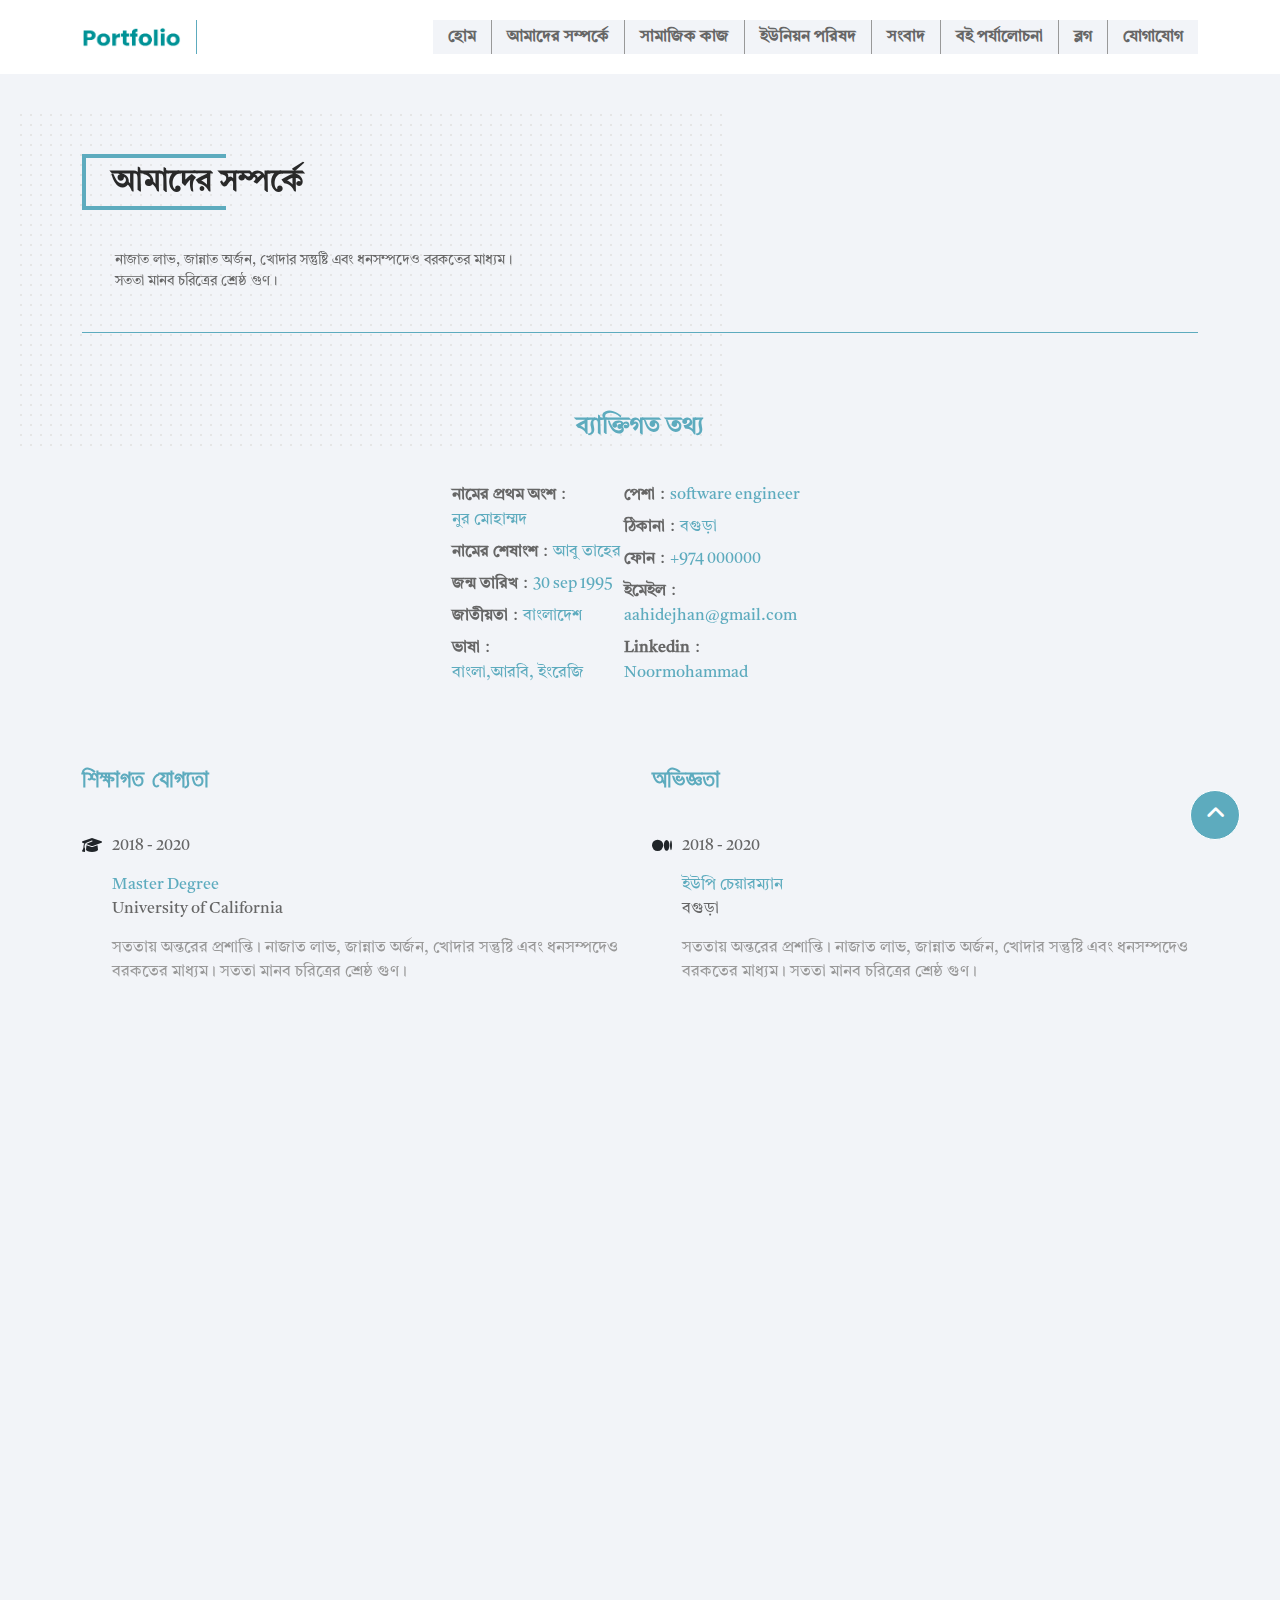
==== about.html @ 1960b794 "first commit" ====
<!DOCTYPE html>
<html lang="en">

<head>
    <meta charset="UTF-8">
    <meta http-equiv="X-UA-Compatible" content="IE=edge">
    <meta name="viewport" content="width=device-width, initial-scale=1.0">
    <meta name="Classification" content="Portfolio">
    <meta name="identifier-URL" content="">
    <meta name="directory" content="submission">
    <meta name="category" content="Internet">
    <meta name="coverage" content="Worldwide">
    <meta name="distribution" content="Global">
    <meta name="rating" content="General">
    <meta name="target" content="all">
    <meta name="HandheldFriendly" content="True">
    <meta name="author" content="nextechcode">
    <meta name="developer" content="Alif Sagir">
    <meta name="developer-email" content="alifsagir99@gmail.com">
    <meta name="developer-company" content="nextechcode">
    <meta name="copyright" content="Amber-Personal-portfolio">
    <meta name="revisit" content="1 days">
    <meta name="keywords"
        content="amber, nextechcode, alif sagir, personal portfolio, professional portfolio, freelancer portfolio, creative portfolio personal, portfolio,  cv, vcard, resume, business card, business, designer, agency, html template,
 bootstrap 5, css3, sass, javaScript, responsive, clean, dark, light, sco, minimal, multiple page, modern, creative, freelancer, programmer,">
    <meta name="description" content="Personal-portfolio">
    <meta property="og:title" content="Amber-Personal-portfolio">
    <meta property="og:site_name" content="Amber-Personal-portfolio">
    <meta property="og:description" content="Amber-Personal-portfolio">
    <meta property="og:type" content="Personal portfolio">
    <meta property="og:url" content="/">
    <meta property="og:image" content="./assets/images/logo/dark_logo.png">
    <meta property="og:image:width" content="600">
    <meta property="og:image:height" content="315">
    <meta name="twitter:title" content="Amber Personal portfolio">
    <meta name="twitter:description" content="Amber Personal portfolio">
    <meta name="twitter:image" content="./assets/images/logo/dark_logo.png">
    <meta name="twitter:card" content="summary_large_image">
    <title>Home</title>
    <link rel="stylesheet" href="./assets/bootstrap/bootstrap.min.css">
    <link rel="stylesheet" href="./assets/icon/fontawesome-free-6.2.0-web/css/all.min.css">
    <link rel="stylesheet" href="./assets/styles/style.css">


    <link href="https://unpkg.com/aos@2.3.1/dist/aos.css" rel="stylesheet">
</head>

<body id="scroll_top">
    <!-- navigation_area start -->
    <nav class="navigation_area">
        <div class="container">
            <div class="navigation_area_content">
                <a href="#" class="logo_area">
                    <img src="./assets/images/logo_image/logo.png" alt="img">
                </a>
                <div class="navigation_menu_area">
                    <ul>
                        <li>
                            <a href="index.html" class="menu_text">হোম</a>
                        </li>
                        <li>
                            <a href="about.html" class="menu_text">আমাদের সম্পর্কে
                            </a>
                        </li>
                        <li>
                            <a href="social_work.html" class="menu_text">সামাজিক কাজ</a>
                        </li>
                        <li>
                            <a href="union_porishad.html" class="menu_text">ইউনিয়ন পরিষদ</a>
                        </li>
                        <li>
                            <a href="news.html" class="menu_text">সংবাদ</a>
                        </li>
                        <li>
                            <a href="book_review.html" class="menu_text">বই পর্যালোচনা</a>
                        </li>
                        <li>
                            <a href="blog.html" class="menu_text">ব্লগ</a>
                        </li>
                        <li>
                            <a href="contact.html" class="menu_text">যোগাযোগ</a>
                        </li>
                    </ul>
                </div>
            </div>
        </div>
    </nav>
    <!-- navigation_area end -->

    <!-- about_area start -->
    <div class="about_area">
        <div class="container">
            <div class="about_area_content">

                <!-- content_title start -->
                <div class="content_title_and_description" data-aos="fade-right" data-aos-duration="1000">
                    <h2 class="title_text">
                        আমাদের সম্পর্কে</h2>
                    <p class="description_text">নাজাত লাভ, জান্নাত অর্জন, খোদার সন্তুষ্টি এবং ধনসম্পদেও
                        বরকতের
                        মাধ্যম।
                        সততা মানব চরিত্রের শ্রেষ্ঠ গুণ। </p>
                </div>
                <!-- content_title end -->

                <!-- personsl_info_area start -->
                <div class="personsl_info_area" data-aos="fade-up" data-aos-duration="1000">
                    <div class="personsl_info_title">
                        <h2 class="title_text">ব্যাক্তিগত তথ্য</h2>
                    </div>
                    <!-- personsl_info_content start -->
                    <div class="personsl_info_content">
                        <div class="all_content">
                            <ul>
                                <li>
                                    <span class="title">নামের প্রথম অংশ</span>
                                    <span class="spagee">:</span>
                                    <span class="details">নুর মোহাম্মদ</span>
                                </li>
                                <li>
                                    <span class="title">নামের শেষাংশ</span>
                                    <span class="spagee">:</span>
                                    <span class="details">আবু তাহের</span>
                                </li>
                                <li>
                                    <span class="title">জন্ম তারিখ</span>
                                    <span class="spagee">:</span>
                                    <span class="details">30 sep 1995</span>
                                </li>
                                <li>
                                    <span class="title">জাতীয়তা</span>
                                    <span class="spagee">:</span>
                                    <span class="details">বাংলাদেশ</span>
                                </li>
                                <li>
                                    <span class="title">ভাষা</span>
                                    <span class="spagee">:</span>
                                    <span class="details">বাংলা,আরবি, ইংরেজি</span>
                                </li>
                            </ul>
                        </div>
                        <!-- </div> -->
                        <!-- <div class=""> -->
                        <div class="all_content">
                            <ul>
                                <li>
                                    <span class="title">পেশা</span>
                                    <span class="spagee">:</span>
                                    <span class="details">software engineer</span>
                                </li>
                                <li>
                                    <span class="title">ঠিকানা</span>
                                    <span class="spagee">:</span>
                                    <span class="details">বগুড়া</span>
                                </li>
                                <li>
                                    <span class="title">ফোন</span>
                                    <span class="spagee">:</span>
                                    <a href="#" class="details">+974 000000</a>
                                </li>
                                <li>
                                    <span class="title">ইমেইল</span>
                                    <span class="spagee">:</span>
                                    <a href="#" class="details email_details">aahidejhan@gmail.com</a>
                                </li>
                                <li>
                                    <span class="title">Linkedin</span>
                                    <span class="spagee">:</span>
                                    <a href="#" class="details">Noormohammad</a>
                                </li>
                            </ul>
                        </div>
                    </div>
                    <!-- personsl_info_content end -->

                </div>
                <!-- personsl_info_area end -->

                <!-- education_area_and_experience_area start -->
                <section class="education_area_and_experience_area">
                    <div class="row">
                        <!--  t -->
                        <div class="col-md-12 col-lg-6">
                            <div class="education_area education_and_experience_area" data-aos="fade-right" data-aos-duration="1000">
                                <!-- item_title start -->
                                <div class="item_title">
                                    <h2 class="item_title_text">শিক্ষাগত যোগ্যতা</h2>
                                </div>
                                <!-- item_title end -->
                                <!-- education_content 1 start -->
                                <div class="item_content">
                                    <div class="item_logo">
                                        <div class="item_logo_icon">
                                            <i class="fa-solid fa-graduation-cap"></i>
                                        </div>
                                    </div>
                                    <div class="item_content_details">
                                        <div class="year">
                                            <p class="year_text">2018 - 2020</p>
                                        </div>
                                        <div class="title">
                                            <p class="itemm_text">Master Degree</p>
                                        </div>
                                        <div class="institution_name">
                                            <p class="institution_name_text">University of California</p>
                                        </div>
                                        <div class="discription">
                                            <p class="discription_text">সততায় অন্তরের প্রশান্তি। নাজাত লাভ, জান্নাত
                                                অর্জন, খোদার সন্তুষ্টি এবং ধনসম্পদেও বরকতের মাধ্যম। সততা মানব চরিত্রের
                                                শ্রেষ্ঠ গুণ।
                                            </p>
                                        </div>
                                    </div>
                                </div>
                                <!-- education_content 1 end -->

                            </div>
                        </div>
                        <!-- education_area end -->
                        <!-- experience_area start -->
                        <div class="col-md-12 col-lg-6">
                            <div class="experience_area education_and_experience_area" data-aos="fade-left" data-aos-duration="1000">
                                <!-- item_title start -->
                                <div class="item_title" >
                                    <h2 class="item_title_text">অভিজ্ঞতা</h2>
                                </div>
                                <!-- item_title end -->
                                <!-- experience_content 1 start -->
                                <div class="item_content">
                                    <div class="item_logo">
                                        <div class="item_logo_icon">
                                            <i class="fa-brands fa-medium"></i>
                                        </div>
                                    </div>
                                    <div class="item_content_details">
                                        <div class="year">
                                            <p class="year_text">2018 - 2020</p>
                                        </div>
                                        <div class="title">
                                            <p class="itemm_text">ইউপি চেয়ারম্যান</p>
                                        </div>
                                        <div class="institution_name">
                                            <p class="institution_name_text">বগুড়া</p>
                                        </div>
                                        <div class="discription">
                                            <p class="discription_text">সততায় অন্তরের প্রশান্তি। নাজাত লাভ, জান্নাত
                                                অর্জন, খোদার সন্তুষ্টি এবং ধনসম্পদেও বরকতের মাধ্যম। সততা মানব চরিত্রের
                                                শ্রেষ্ঠ গুণ।
                                            </p>
                                        </div>
                                    </div>
                                </div>
                                <!-- experience_content 1 end -->

                            </div>
                        </div>
                        <!-- experience_area end-->
                    </div>
                </section>
                <!-- education_area_and_experience_area end -->

            </div>
        </div>
    </div>
    <!-- about_area end -->

       <!-- scroll_button_area start -->
       <a href="#scroll_top" class="scroll-button">
        <span class="icon">
            <i class="fa-solid fa-angle-up"></i>
        </span>
    </a>
    <!-- scroll_button_area end -->

    <!-- footer_area start -->
    <footer class="footer_area" data-aos="fade-up" data-aos-duration="1000">
        <div class="container">
            <div class="footer_area_content">

                <!-- fotter_area_logo_and_menu start -->
                <div class="fotter_area_logo_and_menu">
                    <div class="logo_area">
                        <img src="./assets/images/logo_image/white_logo.png" alt="logo">
                    </div>
                    <div class="menu_area">
                        <ul>
                            <li>
                                <a href="index.html" class="menu_text">হোম</a>
                            </li>
                            <li>
                                <a href="about.html" class="menu_text">আমাদের সম্পর্কে</a>
                            </li>
                            <li>
                                <a href="social_work.html" class="menu_text">সামাজিক কাজ</a>
                            </li>
                            <li>
                                <a href="union_porishad.html" class="menu_text">ইউনিয়ন পরিষদ</a>
                            </li>
                            <li>
                                <a href="news.html" class="menu_text">সংবাদ</a>
                            </li>
                            <li>
                                <a href="book_review.html" class="menu_text">বই পর্যালোচনা</a>
                            </li>
                            <li>
                                <a href="blog.html" class="menu_text">ব্লগ</a>
                            </li>
                            <li>
                                <a href="contact.html" class="menu_text">যোগাযোগ</a>
                            </li>
                        </ul>
                    </div>
                </div>
                <!-- fotter_area_logo_and_menu end -->

                <!-- footer_inner_area start -->
                <div class="footer_inner_area" data-aos="fade-up" data-aos-duration="900">

                    <div class="footer_area_content">
                        <div class="row">

                            <!-- importent_link_area start -->
                            <div class="col-md-4 col-lg-4">
                                <div class="area_title">
                                    <h2 class="area_title_text">গুরুত্বপূর্ণ লিঙ্কসমূহ</h2>
                                </div>
                                <div class="importent_link_area">
                                    <ul>
                                        <li>
                                            <a href="#" target="blank">সামাজিক কাজ</a>
                                        </li>
                                        <li>
                                            <a href="#" target="blank">ইউনিয়ন পরিষদ
                                            </a>
                                        </li>
                                        <li>
                                            <a href="#" target="blank">রাজনীতি</a>
                                        </li>
                                        <li>
                                            <a href="#" target="blank">বই পর্যালোচনা</a>
                                        </li>
                                        <li>
                                            <a href="#" target="blank">ব্লগ</a>
                                        </li>

                                    </ul>
                                </div>
                            </div>
                            <!-- importent_link_area end -->

                            <!-- contact area start -->
                            <div class="col-md-4 col-lg-4">
                                <div class="area_title">
                                    <h2 class="area_title_text">যোগাযোগের ঠিকানা</h2>
                                </div>

                                <div class="contact_area">

                                    <!-- adddress_area start -->
                                    <div class="adddress_area">
                                        <p class="adddress_text">
                                            বাড়ি ৩১, লেন ০১, ব্লক বি, সেকশন ০৬, মিরপুর, ঢাকা-১২০৪, বাংলাদেশ।
                                        </p>
                                    </div>
                                    <!-- adddress_area end -->

                                    <!-- phone_title_and_number area start -->
                                    <div class="phone_title_and_number title_and_content">
                                        <div class="phone_title f_title_area">
                                            <p class="title_text">ফোন :</p>
                                        </div>
                                        <div class="phone_number f_content_area">
                                            <a class="content_text f_c_number"
                                                href="tel:+8801000000000">+8801000000000</a>
                                            <a class="content_text f_c_number"
                                                href="tel:+8801000000000">+8801000000000</a>
                                            <a class="content_text f_c_number"
                                                href="tel:+8801000000000">+8801000000000</a>
                                        </div>
                                    </div>
                                    <!-- phone_title_and_number area end -->

                                    <!-- email_title_and_address start -->
                                    <div class="email_title_and_address title_and_content">
                                        <div class="email_title f_title_area">
                                            <p class="title_text">ই-মেইল :</p>
                                        </div>
                                        <div class="email_address f_content_area">
                                            <a class="content_text email_text"
                                                href="mailto:abc@gmail.com">abc@gmail.com</a>
                                        </div>
                                    </div>
                                    <!-- email_title_and_address end -->
                                </div>
                            </div>
                            <!-- contact area end -->

                            <!-- map area start -->
                            <div class="col-md-4 col-lg-4">
                                <div class="area_title">
                                    <h2 class="area_title_text">ম্যাপ</h2>
                                </div>

                                <div class="contact_area">
                                    <iframe
                                        src="https://www.google.com/maps/embed?pb=!1m18!1m12!1m3!1d3650.246369999089!2d90.3589410747526!3d23.809836686493018!2m3!1f0!2f0!3f0!3m2!1i1024!2i768!4f13.1!3m3!1m2!1s0x3755c1670cdb1779%3A0x645bbf4f0aeb1d56!2sTech%20Park%20IT!5e0!3m2!1sen!2sbd!4v1694496378390!5m2!1sen!2sbd"
                                        width="600" height="450" style="border:0;" allowfullscreen="" loading="lazy"
                                        referrerpolicy="no-referrer-when-downgrade"></iframe>
                                </div>
                            </div>
                            <!-- map area end -->
                        </div>
                    </div>

                </div>
                <!-- footer_inner_area end -->

                <!-- copy-write_and_social-media_area start -->
                <div class="copy-write_and_social-media_area">
                    <!-- copy-write_area start -->
                    <div class="copy-write_area">
                        <span class="copy-write_text">
                            কপিরাইট © 2023 <a href="#" class="text">নুর মোহাম্মদ আবু তাহের</a>
                        </span>
                    </div>
                    <!-- copy-write_area end -->

                    <!-- social-media_area start -->
                    <div class="social-media_area">
                        <ul>
                            <li>
                                <a href="#" class="social-media_icon">
                                    <i class="fa-brands fa-facebook-f"></i>
                                </a>
                            </li>
                            <li>
                                <a href="#" class="social-media_icon">
                                    <i class="fa-brands fa-youtube"></i>
                                </a>
                            </li>
                            <li>
                                <a href="#" class="social-media_icon">
                                    <i class="fa-brands fa-linkedin"></i>
                                </a>
                            </li>
                            <li>
                                <a href="#" class="social-media_icon">
                                    <i class="fa-brands fa-twitter"></i>
                                </a>
                            </li>
                        </ul>
                    </div>
                    <!-- social-media_area end -->

                </div>
                <!-- copy-write_and_social-media_area end -->

            </div>
        </div>
    </footer>
    <!-- footer_area end -->

    <!-- javaScript area start -->
    <script src="https://unpkg.com/aos@2.3.1/dist/aos.js"></script>
    <script>
        AOS.init();
    </script>
    <!-- javaScript area end -->
</body>

</html>
---- assets/styles/style.css ----
/* color veriable */
/* dark_mode_color */
/* font name */
/* 400 */
/* 500 */
/* 600 */
/* 700 */
/* 800 */
/* border */
/* responsive_desine_mixin start*/
/* responsive_desine_mixin end*/
@font-face {
  font-family: "bangla-font";
  src: url("../fonts/bangla_font/TiroBangla-Regular.ttf");
}
@font-face {
  font-family: "Poppins-Thin";
  src: url("../fonts/Poppins-Thin.ttf");
}
@font-face {
  font-family: "Poppins-ExtraLight";
  src: url("../fonts/Poppins-ExtraLight.ttf");
}
@font-face {
  font-family: "Poppins-Light";
  src: url("../fonts/Poppins-Light.ttf");
}
@font-face {
  font-family: "Poppins-Regular";
  src: url("../fonts/Poppins-Regular.ttf");
}
@font-face {
  font-family: "Poppins-Medium";
  src: url("../fonts/Poppins-Medium.ttf");
}
@font-face {
  font-family: "Poppins-SemiBold";
  src: url("../fonts/Poppins-SemiBold.ttf");
}
@font-face {
  font-family: "Poppins-Bold";
  src: url("../fonts/Poppins-Bold.ttf");
}
@font-face {
  font-family: "Poppins-ExtraBold";
  src: url("../fonts/Poppins-ExtraBold.ttf");
}
@font-face {
  font-family: "Poppins-Black";
  src: url("../fonts/Poppins-Black.ttf");
}
body {
  margin: 0;
  padding: 0;
  outline: 0;
  box-sizing: border-box;
  background-color: #f2f4f8;
}

h1,
h2,
h3,
h4,
h5,
h6 {
  margin: 0;
}

p,
ol,
ul {
  margin: 0;
  padding: 0;
}

ul li {
  list-style-type: none;
}

img,
iframe,
a,
span,
i {
  text-decoration: none;
  display: inline-block;
}

html {
  /* width */
  /* Track */
  /* Handle */
  /* Handle on hover */
  overflow-x: hidden;
}
html ::-webkit-scrollbar {
  width: 10px;
}
@media screen and (max-width: 575.9px) {
  html ::-webkit-scrollbar {
    width: 0px;
  }
}
html ::-webkit-scrollbar-track {
  box-shadow: inset 0 0 5px rgb(185, 185, 185);
  border-radius: 0px;
}
html ::-webkit-scrollbar-thumb {
  background: #5dabbe;
  border-radius: 0px;
}
html ::-webkit-scrollbar-thumb:hover {
  background: black;
}

.navigation_area {
  border: 0px solid red;
  background-color: #ffffff;
  padding: 20px 0px;
  position: sticky;
  top: 0px;
  z-index: 999;
}
@media screen and (max-width: 575.9px) {
  .navigation_area {
    padding: 12px 0px;
  }
}
.navigation_area .navigation_area_content {
  border: 0px solid red;
  display: flex;
  justify-content: space-between;
}
.navigation_area .navigation_area_content .logo_area {
  border: 0px solid red;
  width: 115px;
  align-items: center;
  display: flex;
  border-right: 1px solid #5dabbe;
  padding-right: 15px;
}
@media screen and (max-width: 575.9px) {
  .navigation_area .navigation_area_content .logo_area {
    width: 100px;
  }
}
.navigation_area .navigation_area_content .logo_area img {
  border: 0px solid red;
  width: 100%;
}
.navigation_area .navigation_area_content .navigation_menu_area {
  border: 0px solid red;
}
@media screen and (max-width: 575.9px) {
  .navigation_area .navigation_area_content .navigation_menu_area {
    display: none;
  }
}
@media (min-width: 576px) and (max-width: 767.9px) {
  .navigation_area .navigation_area_content .navigation_menu_area {
    display: none;
  }
}
@media (min-width: 768px) and (max-width: 991.9px) {
  .navigation_area .navigation_area_content .navigation_menu_area {
    display: none;
  }
}
.navigation_area .navigation_area_content .navigation_menu_area ul {
  border: 0px solid red;
  display: flex;
  background-color: #f2f4f8;
}
.navigation_area .navigation_area_content .navigation_menu_area ul li {
  border: 0px solid red;
  border-right: 1px solid #999;
  align-items: center;
  display: flex;
}
.navigation_area .navigation_area_content .navigation_menu_area ul li:last-child {
  border-right: unset;
}
.navigation_area .navigation_area_content .navigation_menu_area ul li .menu_text {
  border: 0px solid red;
  color: #666;
  font-family: "bangla-font";
  font-size: 16px;
  font-weight: bold;
  transition-duration: 0.4s;
  padding: 5px 15px;
}
.navigation_area .navigation_area_content .navigation_menu_area ul li .menu_text:hover {
  color: #ffffff;
  color: #5dabbe;
}
.navigation_area .navigation_area_content .responsive_menu_area {
  border: 0px solid red;
  display: none;
}
@media screen and (max-width: 575.9px) {
  .navigation_area .navigation_area_content .responsive_menu_area {
    display: block;
  }
}
@media (min-width: 576px) and (max-width: 767.9px) {
  .navigation_area .navigation_area_content .responsive_menu_area {
    display: block;
  }
}
@media (min-width: 768px) and (max-width: 991.9px) {
  .navigation_area .navigation_area_content .responsive_menu_area {
    display: block;
  }
}
.navigation_area .navigation_area_content .responsive_menu_area .responsive_menu_icon {
  border: 0px solid red;
  align-items: center;
  display: flex;
}
.navigation_area .navigation_area_content .responsive_menu_area .responsive_menu_icon i {
  border: 0px solid red;
  color: #5dabbe;
  font-size: 24px;
}

.footer_area {
  border: 0px solid red;
  background-color: #ffffff;
  background-color: #5dabbe;
  margin-top: 80px;
  position: relative;
}
.footer_area::after {
  content: "";
  width: 40%;
  height: 30%;
  background-image: url(../images/bg_dote_image/bg_dote.png);
  position: absolute;
  bottom: 20px;
  right: 20px;
  display: none;
}
.footer_area::before {
  content: "";
  width: 40%;
  height: 55%;
  background-image: url(../images/bg_dote_image/bg_dote.png);
  position: absolute;
  top: 20px;
  left: 20px;
}
.footer_area .footer_area_content {
  border: 0px solid red;
  z-index: 1;
  position: relative;
}
.footer_area .footer_area_content .fotter_area_logo_and_menu {
  border: 0px solid red;
  display: flex;
  justify-content: space-between;
  height: 100px;
  align-items: center;
}
.footer_area .footer_area_content .fotter_area_logo_and_menu .logo_area {
  border: 0px solid red;
  width: 120px;
  align-items: center;
  display: flex;
}
.footer_area .footer_area_content .fotter_area_logo_and_menu .logo_area img {
  border: 0px solid red;
  width: 100%;
  object-fit: contain;
}
.footer_area .footer_area_content .fotter_area_logo_and_menu .menu_area {
  border: 0px solid red;
  align-items: center;
  display: flex;
}
.footer_area .footer_area_content .fotter_area_logo_and_menu .menu_area ul {
  border: 0px solid red;
  display: flex;
  gap: 20px;
}
.footer_area .footer_area_content .fotter_area_logo_and_menu .menu_area ul li {
  border: 0px solid red;
  align-items: center;
  display: flex;
}
.footer_area .footer_area_content .fotter_area_logo_and_menu .menu_area ul li .menu_text {
  border: 0px solid red;
  font-family: "bangla-font";
  font-size: 14px;
  font-weight: bold;
  color: #ffffff;
  transition-duration: 0.4s;
}
.footer_area .footer_area_content .fotter_area_logo_and_menu .menu_area ul li .menu_text:hover {
  color: black;
}
.footer_area .footer_area_content .footer_inner_area {
  border: 0px solid red;
  background-color: #f2f4f8;
  background-color: #ffffff;
  padding: 50px;
}
.footer_area .footer_area_content .footer_inner_area .footer_area_content {
  border: 0px solid red;
}
.footer_area .footer_area_content .footer_inner_area .footer_area_content .area_title {
  border: 0px solid red;
  margin-bottom: 35px;
}
@media screen and (max-width: 575.9px) {
  .footer_area .footer_area_content .footer_inner_area .footer_area_content .area_title {
    margin-top: 40px;
  }
}
@media (min-width: 576px) and (max-width: 767.9px) {
  .footer_area .footer_area_content .footer_inner_area .footer_area_content .area_title {
    margin-top: 40px;
  }
}
@media (min-width: 768px) and (max-width: 991.9px) {
  .footer_area .footer_area_content .footer_inner_area .footer_area_content .area_title {
    margin-top: 40px;
  }
}
.footer_area .footer_area_content .footer_inner_area .footer_area_content .area_title .area_title_text {
  border: 0px solid red;
  color: black;
  color: #5dabbe;
  font-family: "bangla-font";
  font-size: 20px;
  font-weight: bold;
}
.footer_area .footer_area_content .footer_inner_area .footer_area_content .importent_link_area {
  border: 0px solid red;
}
.footer_area .footer_area_content .footer_inner_area .footer_area_content .importent_link_area ul {
  border: 0px solid red;
  gap: 20px;
  display: grid;
}
.footer_area .footer_area_content .footer_inner_area .footer_area_content .importent_link_area ul li {
  border: 0px solid red;
}
.footer_area .footer_area_content .footer_inner_area .footer_area_content .importent_link_area ul li a {
  border: 0px solid red;
  font-size: 16px;
  font-family: "bangla-font";
  color: #999;
  transition-duration: 0.4s;
}
.footer_area .footer_area_content .footer_inner_area .footer_area_content .importent_link_area ul li a:hover {
  color: #5dabbe;
}
.footer_area .footer_area_content .footer_inner_area .footer_area_content .contact_area {
  border: 0px solid red;
}
.footer_area .footer_area_content .footer_inner_area .footer_area_content .contact_area .adddress_area {
  border: 0px solid red;
}
.footer_area .footer_area_content .footer_inner_area .footer_area_content .contact_area .adddress_area .adddress_text {
  border: 0px solid red;
  font-size: 16px;
  font-family: "bangla-font";
  color: #999;
}
.footer_area .footer_area_content .footer_inner_area .footer_area_content .contact_area .title_and_content {
  border: 0px solid red;
  display: flex;
}
.footer_area .footer_area_content .footer_inner_area .footer_area_content .contact_area .title_and_content .f_title_area {
  border: 0px solid red;
}
.footer_area .footer_area_content .footer_inner_area .footer_area_content .contact_area .title_and_content .f_title_area .title_text {
  border: 0px solid red;
  font-size: 18px;
  font-family: "bangla-font";
  color: #999;
}
.footer_area .footer_area_content .footer_inner_area .footer_area_content .contact_area .title_and_content .f_content_area {
  border: 0px solid red;
}
.footer_area .footer_area_content .footer_inner_area .footer_area_content .contact_area .title_and_content .f_content_area .content_text {
  border: 0px solid red;
  font-size: 18px;
  font-family: "bangla-font";
  color: #999;
  margin-left: 12px;
  transition-duration: 0.4s;
}
.footer_area .footer_area_content .footer_inner_area .footer_area_content .contact_area .title_and_content .f_content_area .content_text:hover {
  color: #5dabbe;
}
.footer_area .footer_area_content .footer_inner_area .footer_area_content .contact_area .title_and_content .f_content_area .f_c_number {
  display: block;
}
.footer_area .footer_area_content .footer_inner_area .footer_area_content .contact_area .title_and_content .phone_number {
  gap: 10px;
  display: grid;
}
.footer_area .footer_area_content .footer_inner_area .footer_area_content .contact_area .phone_title_and_number {
  margin: 20px 0px;
}
.footer_area .footer_area_content .footer_inner_area .footer_area_content iframe {
  width: 100%;
  height: 200px;
}
.footer_area .footer_area_content .copy-write_and_social-media_area {
  border: 0px solid red;
  display: flex;
  justify-content: space-between;
  height: 100px;
  align-items: center;
}
.footer_area .footer_area_content .copy-write_and_social-media_area .copy-write_area {
  border: 0px solid red;
  align-items: center;
  display: flex;
}
.footer_area .footer_area_content .copy-write_and_social-media_area .copy-write_area .copy-write_text {
  border: 0px solid red;
  font-family: "bangla-font";
  font-size: 14px;
  color: black;
  color: #ffffff;
}
.footer_area .footer_area_content .copy-write_and_social-media_area .copy-write_area .copy-write_text .text {
  border: 0px solid red;
  color: black;
  transition-duration: 0.4s;
}
.footer_area .footer_area_content .copy-write_and_social-media_area .copy-write_area .copy-write_text .text:hover {
  color: #ffffff;
}
.footer_area .footer_area_content .copy-write_and_social-media_area .social-media_area {
  border: 0px solid red;
}
.footer_area .footer_area_content .copy-write_and_social-media_area .social-media_area ul {
  border: 0px solid red;
  display: flex;
  gap: 25px;
}
.footer_area .footer_area_content .copy-write_and_social-media_area .social-media_area ul li {
  border: 0px solid red;
}
.footer_area .footer_area_content .copy-write_and_social-media_area .social-media_area ul li .social-media_icon {
  border: 0px solid red;
}
.footer_area .footer_area_content .copy-write_and_social-media_area .social-media_area ul li .social-media_icon:hover i {
  color: black;
}
.footer_area .footer_area_content .copy-write_and_social-media_area .social-media_area ul li .social-media_icon i {
  border: 0px solid red;
  font-size: 18px;
  color: #ffffff;
  transition-duration: 0.4s;
}

.button_area {
  border: 0px solid red;
}
.button_area .button_text_area {
  border: 0px solid red;
  background-color: #5dabbe;
  padding: 0px;
}
.button_area .button_text_area:hover .button_text .dash_icon::after {
  width: 60px;
}
@media screen and (max-width: 575.9px) {
  .button_area .button_text_area:hover .button_text .dash_icon::after {
    width: 30px;
  }
}
.button_area .button_text_area .button_text {
  border: 0px solid red;
  color: #ffffff;
  font-size: 14px;
  font-family: "bangla-font";
  padding: 13px 80px 13px 20px;
}
@media screen and (max-width: 575.9px) {
  .button_area .button_text_area .button_text {
    padding: 8px 40px 8px 10px;
  }
}
.button_area .button_text_area .button_text .dash_icon {
  border: 0px solid red;
  position: relative;
  margin-left: 7px;
}
.button_area .button_text_area .button_text .dash_icon::after {
  content: "";
  width: 30px;
  height: 2px;
  background-color: white;
  position: absolute;
  top: -4px;
  left: 0px;
  transition-duration: 0.4s;
}
@media screen and (max-width: 575.9px) {
  .button_area .button_text_area .button_text .dash_icon::after {
    width: 20px;
  }
}

.black_button_area {
  border: 0px solid red;
}
.black_button_area .button_text_area {
  border: 0px solid red;
  background-color: #5dabbe;
  padding: 0px;
  transition-duration: 0.4s;
}
.black_button_area .button_text_area:hover {
  background-color: #292929;
}
.black_button_area .button_text_area:hover .button_text .dash_icon::after {
  width: 60px;
}
@media screen and (max-width: 575.9px) {
  .black_button_area .button_text_area:hover .button_text .dash_icon::after {
    width: 30px;
  }
}
.black_button_area .button_text_area .button_text {
  border: 0px solid red;
  color: #ffffff;
  font-size: 14px;
  font-family: "bangla-font";
  padding: 13px 80px 13px 20px;
}
@media screen and (max-width: 575.9px) {
  .black_button_area .button_text_area .button_text {
    padding: 8px 40px 8px 10px;
  }
}
.black_button_area .button_text_area .button_text .dash_icon {
  border: 0px solid red;
  position: relative;
  margin-left: 7px;
}
.black_button_area .button_text_area .button_text .dash_icon::after {
  content: "";
  width: 30px;
  height: 2px;
  background-color: white;
  position: absolute;
  top: -4px;
  left: 0px;
  transition-duration: 0.4s;
}
@media screen and (max-width: 575.9px) {
  .black_button_area .button_text_area .button_text .dash_icon::after {
    width: 20px;
  }
}

.content_title_and_description {
  border: 0px solid red;
  border-bottom: 1px solid #5dabbe;
}
.content_title_and_description .title_text {
  border: 0px solid red;
  font-family: "bangla-font";
  font-size: 30px;
  color: #292929;
  font-weight: bold;
  position: relative;
  padding: 10px 0px 10px 30px;
  display: inline-block;
}
.content_title_and_description .title_text::before {
  content: "";
  width: 65%;
  height: 100%;
  background-color: transparent;
  border: 4px solid #5dabbe;
  border-right: none;
  position: absolute;
  top: 0px;
  left: 0px;
}
.content_title_and_description .description_text {
  border: 0px solid red;
  width: 40%;
  font-family: "bangla-font";
  font-size: 14px;
  color: #666;
  padding: 40px 0px 40px 33px;
}

.box_content_area {
  border: 0px solid red;
  position: relative;
  overflow: hidden;
  background-color: #f2f4f8;
  padding-top: 40px;
  padding-bottom: 0px;
}
.box_content_area::after {
  content: "";
  background-image: url(../images/bg_dote_image/bg_dote.png);
  width: 40%;
  height: 50%;
  position: absolute;
  top: 20px;
  left: 42px;
}
.box_content_area::before {
  content: "";
  background-image: url(../images/bg_dote_image/bg_dote.png);
  width: 40%;
  height: 50%;
  position: absolute;
  bottom: 20px;
  right: 40px;
}
.box_content_area .box_content {
  border: 0px solid red;
  position: relative;
  z-index: 1;
}
.box_content_area .box_content ul {
  border: 0px solid red;
  display: flex;
  flex-wrap: wrap;
  justify-content: space-between;
}
.box_content_area .box_content ul li {
  border: 0px solid red;
}
.box_content_area .box_content ul li .box {
  border: 0px solid red;
  display: flex;
  width: 300px;
  min-height: 114px;
  background-color: #ffffff;
  align-items: center;
  padding: 15px;
  overflow: hidden;
  position: relative;
}
.box_content_area .box_content ul li .box:hover .box_text_area .number_text {
  color: #5dabbe;
}
.box_content_area .box_content ul li .box:hover .bg_circle {
  background-color: #5dabbe;
}
.box_content_area .box_content ul li .box .box_image_area {
  border: 0px solid red;
  width: 60px;
  height: 60px;
  padding: 8px;
  background-color: rgba(227, 227, 227, 0.8784313725);
  background-color: #f2f4f8;
  margin-right: 20px;
}
.box_content_area .box_content ul li .box .box_image_area img {
  border: 0px solid red;
  width: 100%;
  height: 100%;
  object-fit: cover;
}
.box_content_area .box_content ul li .box .box_text_area {
  border: 0px solid red;
  flex: 1;
  z-index: 1;
}
.box_content_area .box_content ul li .box .box_text_area .number_text {
  border: 0px solid red;
  font-size: 35px;
  font-weight: bold;
  font-family: "bangla-font";
  color: black;
  transition-duration: 0.4s;
}
.box_content_area .box_content ul li .box .box_text_area .title_text {
  border: 0px solid red;
  font-size: 14px;
  font-family: "bangla-font";
  color: #666;
}
.box_content_area .box_content ul li .box .bg_number {
  font-size: 55px;
  font-weight: bold;
  font-family: "bangla-font";
  color: #f2f4f8;
  position: absolute;
  top: 20%;
  right: 10%;
}
.box_content_area .box_content ul li .box .bg_circle {
  width: 100px;
  height: 100px;
  background-color: #f9f9f9;
  border: 1px solid #e2e2e2;
  border-radius: 50%;
  position: absolute;
  top: -50px;
  right: -50px;
  transition-duration: 0.4s;
}

.social_work_image_card {
  border: 0px solid red;
  width: 312px;
  height: 392px;
  position: relative;
  overflow: hidden;
}
.social_work_image_card:hover img {
  scale: 1.1;
}
.social_work_image_card:hover .overlay-area {
  opacity: 0;
  visibility: hidden;
}
.social_work_image_card img {
  width: 100%;
  height: 100%;
  object-fit: cover;
  transition-duration: 0.4s;
}
.social_work_image_card .overlay-area {
  border: 0px solid red;
  position: absolute;
  top: 0px;
  left: 0px;
  height: 100%;
  padding: 40px;
  transition-duration: 0.4s;
}
.social_work_image_card .overlay-area .overlay-area_content {
  background-color: rgba(41, 41, 41, 0.5);
  background-color: rgba(0, 0, 0, 0.6901960784);
  height: 100%;
  padding: 20px;
  border: 1px solid #5dabbe;
  align-items: end;
  display: grid;
  position: relative;
}
.social_work_image_card .overlay-area .overlay-area_content .video_icon_area {
  border: 0px solid red;
  position: absolute;
  top: 20px;
  left: 20px;
}
.social_work_image_card .overlay-area .overlay-area_content .video_icon_area .video_icon {
  border: 0px solid red;
  width: 35px;
  height: 35px;
  border: 1px solid #5dabbe;
  align-items: center;
  display: flex;
  justify-content: center;
  border-radius: 50%;
}
.social_work_image_card .overlay-area .overlay-area_content .video_icon_area .video_icon i {
  border: 0px solid red;
  color: #5dabbe;
}
.social_work_image_card .overlay-area .overlay-area_content .image_title {
  border: 0px solid red;
}
.social_work_image_card .overlay-area .overlay-area_content .image_title .title_text {
  border: 0px solid red;
  font-family: "bangla-font";
  font-size: 16px;
  color: #5dabbe;
}

.book_card {
  border: 0px solid red;
}
.book_card .book_card_item {
  border: 0px solid red;
  background-color: #ffffff;
  width: 300px;
  border: 1px solid #e2e2e2;
}
.book_card .book_card_item:hover .image_area img {
  scale: 1.1;
}
.book_card .book_card_item:hover .image_title_and_description_area {
  background-color: #f9f9f9;
}
.book_card .book_card_item .image_area {
  border: 0px solid red;
  width: 100%;
  height: 230px;
  padding: 30px;
  overflow: hidden;
  border-bottom: 1px solid #e2e2e2;
  position: relative;
}
.book_card .book_card_item .image_area::after {
  content: "";
  background-image: url("../images/bg_dote_image/bg_dote.png");
  width: 50%;
  height: 60%;
  position: absolute;
  top: 10px;
  left: 10px;
}
.book_card .book_card_item .image_area img {
  border: 0px solid red;
  width: 100%;
  height: 100%;
  object-fit: contain;
  transition-duration: 0.4s;
  z-index: 1;
  position: relative;
}
.book_card .book_card_item .image_title_and_description_area {
  border: 0px solid red;
  padding: 30px 25px;
  min-height: 160px;
  transition-duration: 0.4s;
}
.book_card .book_card_item .image_title_and_description_area .title_text {
  border: 0px solid red;
  font-family: "bangla-font";
  font-size: 18px;
  color: #5dabbe;
  font-weight: bold;
  margin-bottom: 10px;
}
.book_card .book_card_item .image_title_and_description_area .description_text {
  border: 0px solid red;
  font-family: "bangla-font";
  font-size: 14px;
  color: #666;
  color: #999;
  text-align: justify;
}

.text_slider_area {
  border: 0px solid red;
  background-color: #ffffff;
  background-color: #292929;
  background-color: #5dabbe;
  margin: 80px 40px 80px 40px;
  padding: 120px 0px;
  overflow: hidden;
  position: relative;
}
.text_slider_area::after {
  content: "";
  width: 800px;
  height: 300px;
  border: 30px solid #f2f4f8;
  top: 90px;
  right: -82px;
  position: absolute;
  border-radius: 50%;
  rotate: -45deg;
}
.text_slider_area::before {
  content: "";
  background-image: url("../images/bg_dote_image/bg_dote.png");
  width: 400px;
  height: 300px;
  position: absolute;
  bottom: 20px;
  left: 20px;
}
.text_slider_area .text_slider_area_content {
  border: 0px solid red;
  background-color: #f2f4f8;
  justify-content: center;
  display: flex;
  z-index: 1;
  position: relative;
}
.text_slider_area .text_slider_area_content .slider_text_area {
  border: 0px solid red;
  width: 850px;
  text-align: center;
  padding: 40px 0px;
  z-index: 1;
  min-height: 230px;
  align-items: center;
  justify-content: center;
  display: flex;
  position: relative;
}
.text_slider_area .text_slider_area_content .slider_text_area .slider_text {
  border: 0px solid red;
}
.text_slider_area .text_slider_area_content .slider_text_area .left_quotetion_area {
  position: absolute;
  top: -22px;
  left: -123px;
}
.text_slider_area .text_slider_area_content .slider_text_area .left_quotetion_area i {
  font-size: 140px;
  color: rgba(92, 204, 207, 0.5);
}
.text_slider_area .text_slider_area_content .slider_text_area .right_quotetion_area {
  position: absolute;
  bottom: -22px;
  right: -123px;
}
.text_slider_area .text_slider_area_content .slider_text_area .right_quotetion_area i {
  font-size: 140px;
  color: rgba(92, 204, 207, 0.5);
}

.blog_card {
  border: 0px solid red;
  width: 320px;
  height: 360px;
  position: relative;
  overflow: hidden;
}
.blog_card:hover .blog_image img {
  scale: 1.1;
}
.blog_card .blog_image {
  border: 0px solid red;
  width: 100%;
  height: 100%;
}
.blog_card .blog_image img {
  border: 0px solid red;
  width: 100%;
  height: 100%;
  object-fit: cover;
  transition-duration: 0.4s;
}
.blog_card .overlay_area {
  border: 0px solid red;
  background-color: rgba(0, 0, 0, 0.6901960784);
  position: absolute;
  bottom: 0px;
  padding: 10px 15px;
  width: 100%;
}
.blog_card .overlay_area .blog_title {
  border: 0px solid red;
}
.blog_card .overlay_area .blog_title .title_area {
  border: 0px solid red;
  border-left: 1px solid #ffffff;
  padding-left: 15px;
}
.blog_card .overlay_area .blog_title .title_area .title_text {
  border: 0px solid red;
  font-family: "bangla-font";
  font-size: 14px;
  color: #ffffff;
  padding: 10px 0px;
}

.edit_social_work_image_card {
  width: 221px;
  height: 301px;
}

.book_card .edit_inner_book_card_item {
  width: 302px;
}

.edit_inner_blog_card {
  width: 302px;
}

.item {
  border: 0px solid red;
  width: 463px;
  height: 263px;
  position: relative;
  overflow: hidden;
}
.item:hover img {
  scale: 1.1;
}
.item img {
  width: 100%;
  height: 100%;
  object-fit: cover;
  transition-duration: 0.4s;
}
.item .layout_area {
  border: 0px solid red;
  position: absolute;
  bottom: 0px;
  left: 0px;
  background-color: rgba(0, 0, 0, 0.6901960784);
  width: 100%;
  padding: 0px 20px;
}
.item .layout_area .item_date_and_title_area {
  border: 0px solid red;
  border-left: 1px solid #5dabbe;
  padding: 10px 10px;
}
.item .layout_area .item_date_and_title_area .date_area {
  border: 0px solid red;
  margin-bottom: 5px;
}
.item .layout_area .item_date_and_title_area .date_area .date_text {
  border: 0px solid red;
  color: #5dabbe;
  font-family: "bangla-font";
  font-size: 10px;
}
.item .layout_area .item_date_and_title_area .title_area {
  border: 0px solid red;
}
.item .layout_area .item_date_and_title_area .title_area .title_text {
  border: 0px solid red;
  color: #5dabbe;
  font-family: "bangla-font";
  font-size: 14px;
}

.edit_union_porishad_card_area {
  border: 0px solid red;
}
.edit_union_porishad_card_area .image {
  border: 0px solid red;
  width: 221px;
  height: 151px;
  overflow: hidden;
  position: relative;
}
.edit_union_porishad_card_area .image .overlay_video_area {
  position: absolute;
  top: 0px;
  left: 0px;
  width: 35px;
  height: 35px;
  background-color: rgba(92, 204, 207, 0.5);
  background-color: #5dabbe;
  border: 1px solid #ffffff;
  border-radius: 50%;
  align-items: center;
  display: flex;
  justify-content: center;
  left: 50%;
  top: 50%;
  transform: translateX(-50%) translateY(-50%);
}
.edit_union_porishad_card_area .image .overlay_video_area i {
  font-size: 16px;
  color: white;
}
.edit_union_porishad_card_area .image:hover img {
  scale: 1.1;
}
.edit_union_porishad_card_area .image img {
  border: 0px solid red;
  width: 100%;
  height: 100%;
  object-fit: cover;
  transition-duration: 0.4s;
}

.inner-page_and_side-ber-area {
  border: 0px solid red;
  margin: 80px 40px;
  position: relative;
}
.inner-page_and_side-ber-area::before {
  content: "";
  width: 55%;
  height: 40%;
  background-image: url(../images/bg_dote_image/bg_dote.png);
  position: absolute;
  top: -40px;
  left: 20px;
}
.inner-page_and_side-ber-area .inner-page_and_side-ber-area_content {
  border: 0px solid red;
  display: flex;
  z-index: 1;
  position: relative;
}
.inner-page_and_side-ber-area .inner-page_and_side-ber-area_content .inner_page_area {
  border: 0px solid red;
  flex: 1;
  margin-right: 20px;
}
.inner-page_and_side-ber-area .inner-page_and_side-ber-area_content .inner_page_area .inner_page_area_content {
  border: 0px solid red;
}
.inner-page_and_side-ber-area .inner-page_and_side-ber-area_content .inner_page_area .inner_page_area_content .inner_page_all_content {
  border: 0px solid red;
  display: flex;
  flex-wrap: wrap;
  gap: 20px;
  margin: 40px 0px;
}

.side_ber_area_title {
  border: 0px solid red;
  border-bottom: 1px solid #e2e2e2;
}
.side_ber_area_title .title_text {
  border: 0px solid red;
  font-family: "bangla-font";
  font-size: 18px;
  font-weight: bold;
  color: #5dabbe;
  margin-bottom: 15px;
}

.side_ber_area {
  border: 0px solid red;
  width: 330px;
  background-color: #ffffff;
  padding: 40px 20px;
  border: 1px solid #5dabbe;
  border: 1px solid rgba(92, 204, 207, 0.5);
  position: relative;
}
.side_ber_area::before {
  content: "";
  width: 40%;
  height: 50%;
  background-image: url(../images/bg_dote_image/bg_dote.png);
  position: absolute;
  top: 20px;
  right: 20px;
}
.side_ber_area .side_ber_area_content {
  border: 0px solid red;
  z-index: 1;
  position: relative;
}
.side_ber_area .side_ber_area_content .search_area {
  border: 0px solid red;
}
.side_ber_area .side_ber_area_content .search_area form {
  border: 0px solid red;
  position: relative;
}
.side_ber_area .side_ber_area_content .search_area form input {
  border: 0px solid red;
  font-family: "bangla-font";
  font-size: 14px;
  color: black;
  color: #5dabbe;
  outline: 0;
  background-color: #f9f9f9;
  width: 100%;
  padding: 10px 65px 10px 10px;
  border: 1px solid rgba(92, 204, 207, 0.5);
}
.side_ber_area .side_ber_area_content .search_area form .button_area {
  border: 0px solid red;
  position: absolute;
  right: 0px;
  top: 0px;
  height: 100%;
  width: 55px;
  align-items: center;
  display: flex;
  justify-content: center;
  background-color: #5dabbe;
}
.side_ber_area .side_ber_area_content .search_area form .button_area i {
  border: 0px solid red;
  font-size: 10px;
  color: #ffffff;
}
.side_ber_area .side_ber_area_content .categories_area {
  border: 0px solid red;
  margin: 30px 0px;
}
.side_ber_area .side_ber_area_content .categories_area .categories_item_all {
  border: 0px solid red;
  margin-top: 15px;
}
.side_ber_area .side_ber_area_content .categories_area .categories_item_all ul {
  border: 0px solid red;
  display: flex;
  flex-wrap: wrap;
  gap: 5px;
}
.side_ber_area .side_ber_area_content .categories_area .categories_item_all ul li {
  border: 0px solid red;
}
.side_ber_area .side_ber_area_content .categories_area .categories_item_all ul li .categories_name {
  border: 0px solid red;
  font-family: "bangla-font";
  font-size: 14px;
  color: #ffffff;
  transition-duration: 0.4s;
  padding: 5px 10px;
  border: 1px solid #5dabbe;
  background-color: #5dabbe;
  transition-duration: 0.4s;
}
.side_ber_area .side_ber_area_content .categories_area .categories_item_all ul li .categories_name:hover {
  color: #5dabbe;
  background-color: transparent;
}
.side_ber_area .side_ber_area_content .recently_posted_area {
  border: 0px solid red;
  margin-bottom: 30px;
}
.side_ber_area .side_ber_area_content .recently_posted_area .recently_posted_item_all {
  border: 0px solid red;
  gap: 15px;
  display: grid;
  margin-top: 20px;
}
.side_ber_area .side_ber_area_content .recently_posted_area .recently_posted_item_all .posted_item {
  border: 0px solid red;
  display: flex;
}
.side_ber_area .side_ber_area_content .recently_posted_area .recently_posted_item_all .posted_item:hover .image_area img {
  scale: 1.1;
}
.side_ber_area .side_ber_area_content .recently_posted_area .recently_posted_item_all .posted_item .image_area {
  border: 0px solid red;
  width: 80px;
  height: 50px;
  margin-right: 10px;
  overflow: hidden;
}
.side_ber_area .side_ber_area_content .recently_posted_area .recently_posted_item_all .posted_item .image_area img {
  border: 0px solid red;
  width: 100%;
  height: 100%;
  object-fit: cover;
  transition-duration: 0.4s;
}
.side_ber_area .side_ber_area_content .recently_posted_area .recently_posted_item_all .posted_item .title_and_dete_area {
  border: 0px solid red;
  flex: 1;
}
.side_ber_area .side_ber_area_content .recently_posted_area .recently_posted_item_all .posted_item .title_and_dete_area .title_area {
  border: 0px solid red;
  margin-bottom: 5px;
}
.side_ber_area .side_ber_area_content .recently_posted_area .recently_posted_item_all .posted_item .title_and_dete_area .title_area .title_text {
  border: 0px solid red;
  font-family: "bangla-font";
  font-size: 14px;
  color: #666;
  color: #5dabbe;
  font-weight: bold;
}
.side_ber_area .side_ber_area_content .recently_posted_area .recently_posted_item_all .posted_item .title_and_dete_area .date_area {
  border: 0px solid red;
}
.side_ber_area .side_ber_area_content .recently_posted_area .recently_posted_item_all .posted_item .title_and_dete_area .date_area .date_text {
  border: 0px solid red;
  font-family: "bangla-font";
  font-size: 11px;
  color: #999;
}
.side_ber_area .side_ber_area_content .popular_tag_area {
  border: 0px solid red;
}
.side_ber_area .side_ber_area_content .popular_tag_area .popular_tag_all {
  border: 0px solid red;
  margin-top: 15px;
}
.side_ber_area .side_ber_area_content .popular_tag_area .popular_tag_all ul {
  border: 0px solid red;
  display: flex;
  flex-wrap: wrap;
  gap: 5px;
}
.side_ber_area .side_ber_area_content .popular_tag_area .popular_tag_all ul li {
  border: 0px solid red;
}
.side_ber_area .side_ber_area_content .popular_tag_area .popular_tag_all ul li .tag_text {
  border: 0px solid red;
  font-family: "bangla-font";
  font-size: 14px;
  color: #ffffff;
  padding: 5px 10px;
  background-color: #5dabbe;
  border: 1px solid #5dabbe;
  transition-duration: 0.4s;
}
.side_ber_area .side_ber_area_content .popular_tag_area .popular_tag_all ul li .tag_text:hover {
  background-color: transparent;
  color: #5dabbe;
}

.pagination_area {
  border: 0px solid red;
  border-top: 1px solid #5dabbe;
  padding-top: 40px;
}
.pagination_area .pagination_area_content {
  border: 0px solid red;
}
.pagination_area .pagination_area_content ul {
  border: 0px solid red;
  display: flex;
  justify-content: center;
  gap: 5px;
  align-items: center;
}
.pagination_area .pagination_area_content ul li {
  border: 0px solid red;
}
.pagination_area .pagination_area_content ul li .pagination_text {
  border: 0px solid red;
  font-family: "bangla-font";
  font-size: 14px;
  color: #ffffff;
  background-color: #5dabbe;
  width: 70px;
  height: 35px;
  align-items: center;
  display: flex;
  justify-content: center;
  border: 1px solid #5dabbe;
  transition-duration: 0.4s;
}
.pagination_area .pagination_area_content ul li .pagination_text:hover {
  color: #5dabbe;
  background: transparent;
}
.pagination_area .pagination_area_content ul li .pagination_number {
  width: 30px;
  height: 30px;
}

.related_item_area {
  border-bottom: 1px solid #5dabbe;
  border-top: 1px solid #5dabbe;
  padding: 20px 0px;
  margin-top: 40px;
  display: flex;
  flex-wrap: wrap;
  justify-content: center;
  gap: 10px;
}
.related_item_area .edit_details_social_work_card {
  width: 140px;
  height: 100px;
}
.related_item_area .edit_details_social_work_card .overlay-area {
  border: 0px solid red;
  position: absolute;
  top: 0px;
  left: 0px;
  height: 100%;
  padding: 5px;
  transition-duration: 0.4s;
}
.related_item_area .edit_details_social_work_card .overlay-area .overlay-area_content {
  background-color: rgba(41, 41, 41, 0.5);
  background-color: rgba(0, 0, 0, 0.6901960784);
  height: 100%;
  padding: 5px;
  border: 1px solid #5dabbe;
  align-items: end;
  display: grid;
  position: relative;
}
.related_item_area .edit_details_social_work_card .overlay-area .overlay-area_content .video_icon_area {
  border: 0px solid red;
  position: absolute;
  top: 5px;
  left: 5px;
}
.related_item_area .edit_details_social_work_card .overlay-area .overlay-area_content .video_icon_area .video_icon {
  border: 0px solid red;
  width: 25px;
  height: 25px;
  border: 1px solid #5dabbe;
  align-items: center;
  display: flex;
  justify-content: center;
  border-radius: 50%;
}
.related_item_area .edit_details_social_work_card .overlay-area .overlay-area_content .video_icon_area .video_icon i {
  border: 0px solid red;
  color: #5dabbe;
  font-size: 12px;
}
.related_item_area .edit_details_social_work_card .overlay-area .overlay-area_content .image_title {
  border: 0px solid red;
}
.related_item_area .edit_details_social_work_card .overlay-area .overlay-area_content .image_title .title_text {
  border: 0px solid red;
  font-family: "bangla-font";
  font-size: 10px;
  color: #5dabbe;
}
.related_item_area .edit_details_news_item_card {
  border: 0px solid red;
  width: 308px;
  height: 180px;
}
.related_item_area .edit_details_news_item_card .layout_area .item_date_and_title_area .title_area .title_text {
  font-size: 12px;
}
.related_item_area .edit_details_book_card .book_card_item {
  width: 220px;
}
.related_item_area .edit_details_book_card .book_card_item .image_area {
  height: 130px;
  padding: 20px;
}
.related_item_area .edit_details_book_card .book_card_item .image_area img {
  object-fit: contain;
}
.related_item_area .edit_details_book_card .book_card_item .image_title_and_description_area {
  min-height: 130px;
}
.related_item_area .edit_details_book_card .book_card_item .image_title_and_description_area .title_text {
  font-size: 14px;
}
.related_item_area .edit_details_book_card .book_card_item .image_title_and_description_area .description_text {
  font-size: 12px;
}
.related_item_area .edit_details_inner_blog_card {
  width: 229px;
  height: 180px;
}
.related_item_area .edit_details_inner_blog_card .overlay_area .blog_title .title_area .title_text {
  font-size: 12px;
}
.related_item_area .edit_details_union_porishad_card_area .image {
  width: 229px;
  height: 151px;
}

.inner_details_page {
  border: 0px solid red;
}
.inner_details_page .inner_item_details {
  border: 0px solid red;
  margin-top: 40px;
}
.inner_details_page .inner_item_details .image_area {
  border: 0px solid red;
  width: 100%;
  height: 450px;
  padding: 20px 0px;
}
.inner_details_page .inner_item_details .image_area img {
  border: 0px solid red;
  width: 100%;
  height: 100%;
  object-fit: cover;
}
.inner_details_page .inner_item_details .book_review img {
  width: 100%;
  height: 100%;
  object-fit: contain;
}
.inner_details_page .inner_item_details .date_and_comment_area {
  border: 0px solid red;
  display: flex;
  justify-content: space-between;
  padding: 20px 0px;
  border-bottom: 1px solid #5dabbe;
}
.inner_details_page .inner_item_details .date_and_comment_area .date_comment_area {
  border: 0px solid red;
  align-items: center;
  display: flex;
}
.inner_details_page .inner_item_details .date_and_comment_area .date_comment_area .date_comment_area_text {
  border: 0px solid red;
  font-family: "bangla-font";
  font-size: 16px;
  color: #5dabbe;
}
.inner_details_page .inner_item_details .date_and_comment_area .date_comment_area .date_comment_area_text .color_text {
  border: 0px solid red;
  color: #999;
}
.inner_details_page .inner_item_details .title-area {
  border: 0px solid red;
  margin: 40px 0px 30px 0px;
}
.inner_details_page .inner_item_details .title-area .title-area_text {
  border: 0px solid red;
  font-family: "bangla-font";
  font-size: 30px;
  color: #5dabbe;
  font-weight: bold;
}
.inner_details_page .inner_item_details .item_description_area {
  border: 0px solid red;
  gap: 25px;
  display: grid;
}
.inner_details_page .inner_item_details .item_description_area .description_text {
  border: 0px solid red;
  font-family: "bangla-font";
  font-size: 18px;
  color: #666;
}

.comment-area {
  border: 0px solid red;
  border-top: 1px solid #5dabbe;
  padding: 40px 0px 0px 0px;
  margin-top: 50px;
}
.comment-area form {
  border: 0px solid red;
}
.comment-area form .user-image_area_and_comment_form_and_button_area {
  border: 0px solid red;
}
.comment-area form .user-image_area_and_comment_form_and_button_area .user-image_and_comment_form_area {
  display: flex;
}
.comment-area form .user-image_area_and_comment_form_and_button_area .user-image_and_comment_form_area .user-image_area {
  border: 0px solid red;
  width: 45px;
  height: 45px;
  border-radius: 50%;
  border: 1px solid #5dabbe;
  background-color: #5dabbe;
}
.comment-area form .user-image_area_and_comment_form_and_button_area .user-image_and_comment_form_area .user-image_area img {
  border: 0px solid red;
  width: 100%;
  height: 100%;
  object-fit: cover;
  border-radius: 50%;
}
.comment-area form .user-image_area_and_comment_form_and_button_area .user-image_and_comment_form_area .comment_form_area {
  border: 0px solid red;
  outline: 0;
  border-bottom: 1px solid #5dabbe;
  width: 100%;
  margin-left: 15px;
  font-family: "bangla-font";
  font-size: 15px;
  color: #999;
  flex: 1;
  height: 30px;
  padding: 0px;
  background-color: transparent;
}
.comment-area form .user-image_area_and_comment_form_and_button_area .cancel_and_submit_button_area {
  border: 0px solid red;
  justify-content: end;
  display: flex;
  gap: 10px;
  margin-top: -8px;
}
.comment-area form .user-image_area_and_comment_form_and_button_area .cancel_and_submit_button_area .cancel_and_submit_button {
  border: 0px solid red;
  font-size: 15px;
  font-family: "bangla-font";
  color: #ffffff;
  background-color: #5dabbe;
  border: 1px solid #5dabbe;
  padding: 3px 8px;
  border-radius: 3px;
  transition-duration: 0.4s;
}
.comment-area form .user-image_area_and_comment_form_and_button_area .cancel_and_submit_button_area .cancel_and_submit_button:hover {
  background-color: transparent;
  color: #5dabbe;
}
.comment-area form .comment_text_area {
  padding: 30px 0px 68px 0px;
}
.comment-area form .comment_text_area .user-image_area_and_comment_text_area {
  display: flex;
}
.comment-area form .comment_text_area .user-image_area_and_comment_text_area .user-image_area {
  width: 45px;
  height: 45px;
  border-radius: 50%;
  border: 1px solid #5dabbe;
  background-color: #5dabbe;
}
.comment-area form .comment_text_area .user-image_area_and_comment_text_area .user-image_area img {
  width: 100%;
  height: 100%;
  object-fit: cover;
  border-radius: 50%;
}
.comment-area form .comment_text_area .user-image_area_and_comment_text_area .comment_text {
  margin-left: 15px;
  align-items: center;
  display: flex;
  flex: 1;
  position: relative;
}
.comment-area form .comment_text_area .user-image_area_and_comment_text_area .comment_text .text {
  font-family: "bangla-font";
  font-size: 15px;
  color: #999;
}
.comment-area form .comment_text_area .user-image_area_and_comment_text_area .comment_text .button_area {
  position: absolute;
  bottom: -38px;
}
.comment-area form .comment_text_area .user-image_area_and_comment_text_area .comment_text .button_area .cancel_and_submit_button {
  font-size: 15px;
  font-family: "bangla-font";
  color: #ffffff;
  background-color: #5dabbe;
  border: 1px solid #5dabbe;
  padding: 3px 8px;
  border-radius: 3px;
  transition-duration: 0.4s;
}
.comment-area form .comment_text_area .user-image_area_and_comment_text_area .comment_text .button_area .cancel_and_submit_button:hover {
  background-color: transparent;
  color: #5dabbe;
}
.comment-area form .replay_comment_area {
  margin-left: 60px;
}
.comment-area form .replay_comment_area .user-image_area_and_comment_form_and_button_area {
  border: 0px solid red;
}
.comment-area form .replay_comment_area .user-image_area_and_comment_form_and_button_area .user-image_and_comment_form_area .user-image_area {
  border: 0px solid red;
}
.comment-area form .replay_comment_area .user-image_area_and_comment_form_and_button_area .user-image_and_comment_form_area .user-image_area img {
  border: 0px solid red;
}
.scroll-button {
  border: 0px solid red;
  width: 50px;
  height: 50px;
  background-color: #5dabbe;
  border-radius: 50%;
  justify-content: center;
  display: flex;
  align-items: center;
  border: 1px solid white;
  position: fixed;
  right: 40px;
  bottom: 60px;
  z-index: 99;
  transition-duration: 0.4s;
}
.scroll-button:hover {
  background-color: black;
}
.scroll-button .icon {
  border: 0px solid red;
}
.scroll-button .icon i {
  border: 0px solid red;
  color: #ffffff;
  font-size: 22px;
}

.banner_area {
  border: 0px solid red;
  background-repeat: no-repeat;
  background-position: center;
  background-size: cover;
}
.banner_area .banner_area_bg_color {
  border: 0px solid red;
  align-items: center;
  display: flex;
  height: 100%;
  background-image: linear-gradient(90deg, rgba(45, 45, 58, 0.9) 15%, rgba(45, 45, 58, 0.7) 50%, rgba(43, 43, 53, 0.7) 100%);
}
.banner_area .banner_area_bg_color .banner_area_content {
  border: 0px solid red;
  display: flex;
  justify-content: space-between;
}
@media screen and (max-width: 575.9px) {
  .banner_area .banner_area_bg_color .banner_area_content {
    display: block;
  }
}
.banner_area .banner_area_bg_color .banner_area_content .left-area_content {
  height: calc(100vh - 175px);
  align-items: center;
  display: flex;
  flex: 1;
}
@media screen and (max-width: 575.9px) {
  .banner_area .banner_area_bg_color .banner_area_content .left-area_content {
    display: block;
    height: calc(100vh - 48px);
    margin-top: 50px;
  }
}
.banner_area .banner_area_bg_color .banner_area_content .left-area_content .left-area {
  border: 0px solid red;
  align-items: center;
  display: flex;
  position: relative;
  padding: 50px 0px 50px 50px;
}
@media screen and (max-width: 575.9px) {
  .banner_area .banner_area_bg_color .banner_area_content .left-area_content .left-area {
    padding: 0px;
  }
}
.banner_area .banner_area_bg_color .banner_area_content .left-area_content .left-area::after {
  content: "";
  width: 50%;
  height: 100%;
  background-color: rgba(0, 0, 0, 0.5019607843);
  position: absolute;
  top: 0px;
  left: 0px;
  z-index: 9;
}
@media screen and (max-width: 575.9px) {
  .banner_area .banner_area_bg_color .banner_area_content .left-area_content .left-area::after {
    background-color: transparent;
  }
}
.banner_area .banner_area_bg_color .banner_area_content .left-area_content .left-area .left_area_content {
  border: 0px solid red;
  z-index: 99;
}
.banner_area .banner_area_bg_color .banner_area_content .left-area_content .left-area .left_area_content .profation_name {
  border: 0px solid red;
  font-size: 28px;
  font-family: "bangla-font";
  color: #ffffff;
}
@media screen and (max-width: 575.9px) {
  .banner_area .banner_area_bg_color .banner_area_content .left-area_content .left-area .left_area_content .profation_name {
    font-size: 16px;
  }
}
.banner_area .banner_area_bg_color .banner_area_content .left-area_content .left-area .left_area_content .name_text {
  border: 0px solid red;
  font-size: 40px;
  font-family: "bangla-font";
  font-weight: bold;
  color: #5dabbe;
  padding: 30px 0px 50px 0px;
}
@media screen and (max-width: 575.9px) {
  .banner_area .banner_area_bg_color .banner_area_content .left-area_content .left-area .left_area_content .name_text {
    font-size: 22px;
    padding: 10px 0px 30px 0px;
  }
}
.banner_area .banner_area_bg_color .banner_area_content .left-area_content .left-area .left_area_content .description_text {
  border: 0px solid red;
  font-size: 18px;
  font-family: "bangla-font";
  color: #ffffff;
  text-align: justify;
  margin-bottom: 50px;
}
@media screen and (max-width: 575.9px) {
  .banner_area .banner_area_bg_color .banner_area_content .left-area_content .left-area .left_area_content .description_text {
    font-size: 14px;
  }
}
.banner_area .banner_area_bg_color .banner_area_content .right-area {
  border: 0px solid red;
  width: 450px;
  align-items: end;
  display: flex;
  margin-left: 50px;
}
@media screen and (max-width: 575.9px) {
  .banner_area .banner_area_bg_color .banner_area_content .right-area {
    width: unset;
    margin-left: unset;
    justify-content: center;
    display: none;
  }
}
.banner_area .banner_area_bg_color .banner_area_content .right-area .image_area {
  border: 0px solid red;
  width: 100%;
}
@media screen and (max-width: 575.9px) {
  .banner_area .banner_area_bg_color .banner_area_content .right-area .image_area {
    width: 200px;
    border: 3px solid #ffffff;
    border-radius: 50%;
    overflow: hidden;
  }
}
.banner_area .banner_area_bg_color .banner_area_content .right-area .image_area img {
  border: 0px solid red;
  width: 100%;
}

.small_count_area {
  border: 0px solid red;
  padding: 20px;
  margin-bottom: 19px;
  background-color: rgba(0, 0, 0, 0.5019607843);
}
@media screen and (max-width: 575.9px) {
  .small_count_area {
    display: none;
  }
}
.small_count_area .small_count-area_content {
  border: 0px solid red;
  display: flex;
  justify-content: space-between;
  gap: 30px;
}
@media screen and (max-width: 575.9px) {
  .small_count_area .small_count-area_content {
    display: grid;
    justify-content: center;
    gap: 20px;
  }
}
.small_count_area .small_count-area_content .count_item {
  border: 0px solid red;
  display: flex;
}
@media screen and (max-width: 575.9px) {
  .small_count_area .small_count-area_content .count_item {
    justify-content: center;
  }
}
.small_count_area .small_count-area_content .count_item .count_number_area {
  border: 0px solid red;
}
.small_count_area .small_count-area_content .count_item .count_number_area .number_text {
  border: 0px solid red;
  font-family: "bangla-font";
  font-size: 35px;
  color: #5dabbe;
}
.small_count_area .small_count-area_content .count_item .count_text_area {
  border: 0px solid red;
  align-items: center;
  display: flex;
  margin-left: 15px;
}
@media screen and (max-width: 575.9px) {
  .small_count_area .small_count-area_content .count_item .count_text_area {
    margin-left: 8px;
  }
}
.small_count_area .small_count-area_content .count_item .count_text_area .count_text {
  border: 0px solid red;
  font-family: "bangla-font";
  font-size: 20px;
  color: #ffffff;
}
@media screen and (max-width: 575.9px) {
  .small_count_area .small_count-area_content .count_item .count_text_area .count_text {
    font-size: 10px;
  }
}

.news-area {
  border: 0px solid red;
  background-color: #ffffff;
  margin: 80px 40px 0px 40px;
  padding: 80px 0px;
  position: relative;
}
.news-area .dote_bg_image {
  width: 40%;
  height: 40%;
  position: absolute;
  left: 20px;
  top: 20px;
}
.news-area .news-area_content {
  border: 0px solid red;
  z-index: 1;
  position: relative;
}
.news-area .news-area_content .news_item-all {
  border: 0px solid red;
  margin: 80px 0px 40px 0px;
}
.news-area .news-area_content .news_item-all .top_item_area {
  border: 0px solid red;
  display: flex;
  gap: 10px;
}
.news-area .news-area_content .news_item-all .top_item_area .left_area {
  border: 0px solid red;
  flex: 1;
}
.news-area .news-area_content .news_item-all .top_item_area .left_area .item {
  width: 100%;
  height: 100%;
}
.news-area .news-area_content .news_item-all .top_item_area .left_area .item .layout_area .item_date_and_title_area {
  padding: 15px 10px;
}
.news-area .news-area_content .news_item-all .top_item_area .left_area .item .layout_area .item_date_and_title_area .date_area {
  margin-bottom: 8px;
}
.news-area .news-area_content .news_item-all .top_item_area .left_area .item .layout_area .item_date_and_title_area .date_area .date_text {
  font-size: 12px;
}
.news-area .news-area_content .news_item-all .top_item_area .left_area .item .layout_area .item_date_and_title_area .title_area .title_text {
  font-size: 16px;
}
.news-area .news-area_content .news_item-all .top_item_area .right_area {
  gap: 10px;
  display: grid;
}
.news-area .news-area_content .news_item-all .top_item_area .right_area .item {
  display: block;
}
.news-area .news-area_content .news_item-all .item {
  border: 0px solid red;
  width: 425px;
  height: 240px;
  position: relative;
  overflow: hidden;
}
.news-area .news-area_content .news_item-all .item:hover img {
  scale: 1.1;
}
.news-area .news-area_content .news_item-all .item img {
  width: 100%;
  height: 100%;
  object-fit: cover;
  transition-duration: 0.4s;
}
.news-area .news-area_content .news_item-all .item .layout_area {
  border: 0px solid red;
  position: absolute;
  bottom: 0px;
  left: 0px;
  background-color: rgba(0, 0, 0, 0.6901960784);
  width: 100%;
  padding: 0px 20px;
}
.news-area .news-area_content .news_item-all .item .layout_area .item_date_and_title_area {
  border: 0px solid red;
  border-left: 1px solid #5dabbe;
  padding: 10px 10px;
}
.news-area .news-area_content .news_item-all .item .layout_area .item_date_and_title_area .date_area {
  border: 0px solid red;
  margin-bottom: 5px;
}
.news-area .news-area_content .news_item-all .item .layout_area .item_date_and_title_area .date_area .date_text {
  border: 0px solid red;
  color: #5dabbe;
  font-family: "bangla-font";
  font-size: 10px;
}
.news-area .news-area_content .news_item-all .item .layout_area .item_date_and_title_area .title_area {
  border: 0px solid red;
}
.news-area .news-area_content .news_item-all .item .layout_area .item_date_and_title_area .title_area .title_text {
  border: 0px solid red;
  color: #5dabbe;
  font-family: "bangla-font";
  font-size: 14px;
}
.news-area .news-area_content .news_item-all .bottom_item_area {
  display: flex;
  flex-wrap: wrap;
  gap: 10px;
  margin-top: 10px;
}

.social_work_area {
  border: 0px solid red;
  background-color: #ffffff;
  padding: 80px 0px;
  margin: 0px 40px 0px 40px;
  overflow: hidden;
  position: relative;
}
.social_work_area::after {
  content: "";
  width: 50%;
  height: 30%;
  background-image: url(../images/bg_dote_image/bg_dote.png);
  position: absolute;
  bottom: 20px;
  right: 20px;
}
.social_work_area::before {
  content: "";
  width: 40%;
  height: 40%;
  background-image: url(../images/bg_dote_image/bg_dote.png);
  position: absolute;
  top: 20px;
  left: 20px;
}
.social_work_area .social_work_area_content {
  border: 0px solid red;
  position: relative;
  z-index: 1;
}
.social_work_area .social_work_area_content .social_work_all_item {
  border: 0px solid red;
  margin: 80px 0px 40px 0px;
}
.social_work_area .social_work_area_content .social_work_all_item ul {
  border: 0px solid red;
  display: flex;
  flex-wrap: wrap;
  gap: 16px;
}
.social_work_area .social_work_area_content .social_work_all_item ul .item_area {
  border: 0px solid red;
}

.count_area {
  border: 0px solid red;
  margin: 100px 40px;
  overflow: hidden;
  position: relative;
  background-color: #ffffff;
  padding: 170px 0px;
}
.count_area .count_area_all {
  border: 0px solid red;
}
.count_area .count_area_all .count_area_content {
  border: 0px solid red;
  display: flex;
  justify-content: center;
}
.count_area .count_area_all .count_area_content::after {
  content: "";
  width: 290px;
  height: 750px;
  background-color: #f2f4f8;
  border-radius: 50%;
  border: 1px solid #e2e2e2;
  position: absolute;
  bottom: -45px;
  right: 10%;
  rotate: 40deg;
}
.count_area .count_area_all .count_area_content .count_item {
  border: 0px solid red;
  display: flex;
  z-index: 1;
}
.count_area .count_area_all .count_area_content .count_item::after {
  content: "";
  width: 1px;
  background-color: #f2f4f8;
  background-color: #292929;
  margin: 0px 22px;
}
.count_area .count_area_all .count_area_content .count_item:last-child::after {
  display: none;
}
.count_area .count_area_all .count_area_content .count_item .count_text_area {
  border: 0px solid red;
  align-items: center;
  display: flex;
  margin-right: 22px;
}
.count_area .count_area_all .count_area_content .count_item .count_text_area .count_text {
  border: 0px solid red;
  font-family: "bangla-font";
  font-size: 22px;
  color: black;
}
.count_area .count_area_all .count_area_content .count_item .count_number_area {
  border: 0px solid red;
  align-items: center;
  display: flex;
  padding: 10px 0px;
}
.count_area .count_area_all .count_area_content .count_item .count_number_area .count_number {
  border: 0px solid red;
  font-family: "bangla-font";
  font-size: 55px;
  color: #5dabbe;
  font-weight: bold;
}
.count_area .count_area_all .bg_image {
  width: 25%;
  height: 80%;
  position: absolute;
  top: 20px;
  left: 20px;
}

.book_review_area {
  border: 0px solid red;
  position: relative;
}
.book_review_area::after {
  content: "";
  width: 50%;
  height: 30%;
  background-image: url(../images/bg_dote_image/bg_dote.png);
  position: absolute;
  bottom: -60px;
  right: 34px;
}
.book_review_area .book_review_area_content {
  border: 0px solid red;
  position: relative;
  z-index: 1;
}
.book_review_area .book_review_area_content .book_card_area_all {
  border: 0px solid red;
  display: flex;
  flex-wrap: wrap;
  gap: 32px;
  margin: 80px 0px 40px 0px;
}

.union_porishad_area {
  border: 0px solid red;
  background-color: #ffffff;
  margin: 80px 40px 80px 40px;
  padding: 80px 40px 80px 40px;
  position: relative;
}
.union_porishad_area::after {
  content: "";
  width: 40%;
  height: 40%;
  background-image: url(../images/bg_dote_image/bg_dote.png);
  position: absolute;
  top: 20px;
  left: 20px;
}
.union_porishad_area .union_porishad_area_content {
  border: 0px solid red;
  position: relative;
  z-index: 1;
}
.union_porishad_area .union_porishad_area_content .union_porishad_left_and_right_area {
  border: 0px solid red;
  display: flex;
  margin-top: 80px;
  background-color: #f2f4f8;
}
.union_porishad_area .union_porishad_area_content .union_porishad_left_and_right_area .left_area {
  border: 0px solid red;
  width: 500px;
  padding: 40px;
}
.union_porishad_area .union_porishad_area_content .union_porishad_left_and_right_area .left_area .union_porishad_text_and_link_area {
  border: 0px solid red;
  margin-bottom: 40px;
}
.union_porishad_area .union_porishad_area_content .union_porishad_left_and_right_area .left_area .union_porishad_text_and_link_area .description_area {
  border: 0px solid red;
}
.union_porishad_area .union_porishad_area_content .union_porishad_left_and_right_area .left_area .union_porishad_text_and_link_area .description_area .description_text {
  border: 0px solid red;
  font-family: "bangla-font";
  font-size: 16px;
  color: black;
  text-align: justify;
}
.union_porishad_area .union_porishad_area_content .union_porishad_left_and_right_area .left_area .union_porishad_text_and_link_area .link_area {
  border: 0px solid red;
  align-items: center;
  display: flex;
  margin-top: 20px;
}
.union_porishad_area .union_porishad_area_content .union_porishad_left_and_right_area .left_area .union_porishad_text_and_link_area .link_area .link_text {
  border: 0px solid red;
  font-family: "bangla-font";
  font-size: 16px;
  color: #5dabbe;
  font-weight: bold;
  transition-duration: 0.4s;
}
.union_porishad_area .union_porishad_area_content .union_porishad_left_and_right_area .left_area .union_porishad_text_and_link_area .link_area .link_text:hover {
  color: #666;
}
.union_porishad_area .union_porishad_area_content .union_porishad_left_and_right_area .left_area .union_porishad_text_and_link_area .link_area .link_text:hover .link_area_icon i {
  color: #666;
}
.union_porishad_area .union_porishad_area_content .union_porishad_left_and_right_area .left_area .union_porishad_text_and_link_area .link_area .link_text .link_area_icon {
  border: 0px solid red;
  margin-left: 10px;
  align-items: center;
  display: inline-flex;
}
.union_porishad_area .union_porishad_area_content .union_porishad_left_and_right_area .left_area .union_porishad_text_and_link_area .link_area .link_text .link_area_icon i {
  border: 0px solid red;
  font-size: 16px;
  color: #5dabbe;
  transition-duration: 0.4s;
}
.union_porishad_area .union_porishad_area_content .union_porishad_left_and_right_area .left_area .image_area {
  border: 0px solid red;
}
.union_porishad_area .union_porishad_area_content .union_porishad_left_and_right_area .left_area .image_area .all_image_area {
  border: 0px solid red;
}
.union_porishad_area .union_porishad_area_content .union_porishad_left_and_right_area .left_area .image_area .all_image_area ul {
  border: 0px solid red;
  display: flex;
  flex-wrap: wrap;
  gap: 5px;
}
.union_porishad_area .union_porishad_area_content .union_porishad_left_and_right_area .left_area .image_area .all_image_area ul li {
  border: 0px solid red;
}
.union_porishad_area .union_porishad_area_content .union_porishad_left_and_right_area .left_area .image_area .all_image_area ul li .image {
  border: 0px solid red;
  width: 136px;
  height: 90px;
  overflow: hidden;
  position: relative;
}
.union_porishad_area .union_porishad_area_content .union_porishad_left_and_right_area .left_area .image_area .all_image_area ul li .image .overlay_video_area {
  position: absolute;
  top: 0px;
  left: 0px;
  width: 35px;
  height: 35px;
  border: 1px solid #ffffff;
  border-radius: 50%;
  align-items: center;
  display: flex;
  justify-content: center;
  left: 50%;
  top: 50%;
  transform: translateX(-50%) translateY(-50%);
}
.union_porishad_area .union_porishad_area_content .union_porishad_left_and_right_area .left_area .image_area .all_image_area ul li .image .overlay_video_area i {
  font-size: 16px;
  color: white;
}
.union_porishad_area .union_porishad_area_content .union_porishad_left_and_right_area .left_area .image_area .all_image_area ul li .image:hover img {
  scale: 1.1;
}
.union_porishad_area .union_porishad_area_content .union_porishad_left_and_right_area .left_area .image_area .all_image_area ul li .image img {
  border: 0px solid red;
  width: 100%;
  height: 100%;
  object-fit: cover;
  transition-duration: 0.4s;
}
.union_porishad_area .union_porishad_area_content .union_porishad_left_and_right_area .right_area {
  border: 0px solid red;
  padding: 40px;
  flex: 1;
}
.union_porishad_area .union_porishad_area_content .union_porishad_left_and_right_area .right_area .notice_and_image_area {
  border: 0px solid red;
}
.union_porishad_area .union_porishad_area_content .union_porishad_left_and_right_area .right_area .notice_and_image_area .notice_area {
  border: 0px solid red;
  background-color: #ffffff;
  min-height: 603px;
  padding: 40px;
  gap: 15px;
  display: grid;
  position: relative;
}
.union_porishad_area .union_porishad_area_content .union_porishad_left_and_right_area .right_area .notice_and_image_area .notice_area::after {
  content: "";
  background-image: url("../images/bg_dote_image/bg_dote.png");
  width: 70%;
  height: 50%;
  position: absolute;
  bottom: 10px;
  right: 10px;
}
.union_porishad_area .union_porishad_area_content .union_porishad_left_and_right_area .right_area .notice_and_image_area .notice_area .notice_title_area {
  border: 0px solid red;
  border-bottom: 1px solid #5dabbe;
  padding-bottom: 15px;
  margin-bottom: 15px;
}
.union_porishad_area .union_porishad_area_content .union_porishad_left_and_right_area .right_area .notice_and_image_area .notice_area .notice_title_area .notice_text {
  border: 0px solid red;
  font-family: "bangla-font";
  font-size: 25px;
  font-weight: bold;
  color: #5dabbe;
}
.union_porishad_area .union_porishad_area_content .union_porishad_left_and_right_area .right_area .notice_and_image_area .notice_area .all_notice_item {
  border: 0px solid red;
  gap: 15px;
  display: grid;
  z-index: 1;
}
.union_porishad_area .union_porishad_area_content .union_porishad_left_and_right_area .right_area .notice_and_image_area .notice_area .all_notice_item .notice_item {
  border: 0px solid red;
  display: flex;
  background-color: #f2f4f8;
  padding: 15px;
}
.union_porishad_area .union_porishad_area_content .union_porishad_left_and_right_area .right_area .notice_and_image_area .notice_area .all_notice_item .notice_item .notice_date_area {
  border: 0px solid red;
  width: 120px;
  text-align: center;
  margin-right: 15px;
}
.union_porishad_area .union_porishad_area_content .union_porishad_left_and_right_area .right_area .notice_and_image_area .notice_area .all_notice_item .notice_item .notice_date_area .date_month {
  border: 0px solid red;
  background-color: #5dabbe;
  padding: 5px 10px;
}
.union_porishad_area .union_porishad_area_content .union_porishad_left_and_right_area .right_area .notice_and_image_area .notice_area .all_notice_item .notice_item .notice_date_area .date_month .date_month_text {
  border: 0px solid red;
  font-family: "bangla-font";
  font-size: 16px;
  color: black;
}
.union_porishad_area .union_porishad_area_content .union_porishad_left_and_right_area .right_area .notice_and_image_area .notice_area .all_notice_item .notice_item .notice_date_area .year {
  border: 0px solid red;
  background-color: black;
  padding: 3px 10px;
}
.union_porishad_area .union_porishad_area_content .union_porishad_left_and_right_area .right_area .notice_and_image_area .notice_area .all_notice_item .notice_item .notice_date_area .year .year_text {
  border: 0px solid red;
  font-family: "bangla-font";
  font-size: 16px;
  color: #ffffff;
}
.union_porishad_area .union_porishad_area_content .union_porishad_left_and_right_area .right_area .notice_and_image_area .notice_area .all_notice_item .notice_item .notice_text_area {
  border: 0px solid red;
  flex: 1;
}
.union_porishad_area .union_porishad_area_content .union_porishad_left_and_right_area .right_area .notice_and_image_area .notice_area .all_notice_item .notice_item .notice_text_area .notice_text {
  border: 0px solid red;
  font-family: "bangla-font";
  font-size: 18px;
  color: black;
  text-align: justify;
}
.union_porishad_area .union_porishad_area_content .union_porishad_left_and_right_area .right_area .notice_and_image_area .notice_area .all_notice_item .notice_item .notice_text_area .notice_text .read_more_button_area {
  border: 0px solid red;
}
.union_porishad_area .union_porishad_area_content .union_porishad_left_and_right_area .right_area .notice_and_image_area .notice_area .all_notice_item .notice_item .notice_text_area .notice_text .read_more_button_area:hover .button_text {
  color: #999;
}
.union_porishad_area .union_porishad_area_content .union_porishad_left_and_right_area .right_area .notice_and_image_area .notice_area .all_notice_item .notice_item .notice_text_area .notice_text .read_more_button_area .button_text {
  border: 0px solid red;
  font-family: "bangla-font";
  font-size: 16px;
  font-weight: bold;
  color: #5dabbe;
  transition-duration: 0.4s;
}

.blog_area {
  border: 0px solid red;
  background-color: #ffffff;
  margin: 0px 40px;
  padding: 80px 0px;
  position: relative;
}
.blog_area::after {
  content: "";
  width: 50%;
  height: 30%;
  background-image: url(../images/bg_dote_image/bg_dote.png);
  position: absolute;
  bottom: 20px;
  right: 20px;
}
.blog_area .blog_area_content {
  border: 0px solid red;
  position: relative;
  z-index: 1;
}
.blog_area .blog_area_content .all_blog_card {
  border: 0px solid red;
  margin: 80px 0px 40px 0px;
  display: flex;
  flex-wrap: wrap;
  gap: 5px;
}

.about_area {
  border: 0px solid red;
  margin-top: 80px;
  position: relative;
}
.about_area::before {
  content: "";
  width: 55%;
  height: 40%;
  background-image: url(../images/bg_dote_image/bg_dote.png);
  position: absolute;
  top: -40px;
  left: 20px;
}
.about_area .about_area_content {
  border: 0px solid red;
  position: relative;
}
.about_area .about_area_content .personsl_info_area {
  border: 0px solid red;
  padding: 0px 370px;
  margin: 80px 0px;
}
.about_area .about_area_content .personsl_info_area .personsl_info_title {
  border: 0px solid red;
  text-align: center;
  margin-bottom: 40px;
}
.about_area .about_area_content .personsl_info_area .personsl_info_title .title_text {
  border: 0px solid red;
  font-family: "bangla-font";
  color: #5dabbe;
  font-size: 24px;
  font-weight: bold;
}
.about_area .about_area_content .personsl_info_area .personsl_info_content {
  border: 0px solid red;
  display: flex;
  justify-content: space-between;
}
.about_area .about_area_content .personsl_info_area .personsl_info_content .all_content {
  border: 0px solid red;
}
.about_area .about_area_content .personsl_info_area .personsl_info_content .all_content ul {
  border: 0px solid red;
  gap: 7px;
  display: grid;
}
.about_area .about_area_content .personsl_info_area .personsl_info_content .all_content ul li {
  border: 0px solid red;
}
.about_area .about_area_content .personsl_info_area .personsl_info_content .all_content ul li .title {
  border: 0px solid red;
  font-family: "bangla-font";
  font-size: 16px;
  color: #666;
  font-weight: bold;
}
.about_area .about_area_content .personsl_info_area .personsl_info_content .all_content ul li .spagee {
  border: 0px solid red;
  font-family: "bangla-font";
  font-size: 16px;
  color: #666;
}
.about_area .about_area_content .personsl_info_area .personsl_info_content .all_content ul li .details {
  border: 0px solid red;
  font-family: "bangla-font";
  font-size: 16px;
  color: #5dabbe;
}
.about_area .about_area_content .education_area_and_experience_area {
  border: 0px solid red;
}
.about_area .about_area_content .education_area_and_experience_area .education_and_experience_area {
  border: 0px solid red;
}
.about_area .about_area_content .education_area_and_experience_area .education_and_experience_area .item_title {
  border: 0px solid red;
  margin-bottom: 40px;
}
.about_area .about_area_content .education_area_and_experience_area .education_and_experience_area .item_title .item_title_text {
  border: 0px solid red;
  color: #5dabbe;
  font-size: 24px;
  font-weight: bold;
}
.about_area .about_area_content .education_area_and_experience_area .education_and_experience_area .item_content {
  border: 0px solid red;
  display: flex;
}
.about_area .about_area_content .education_area_and_experience_area .education_and_experience_area .item_content .item_logo {
  border: 0px solid red;
  margin-right: 10px;
}
.about_area .about_area_content .education_area_and_experience_area .education_and_experience_area .item_content .item_logo .item_logo_icon {
  border: 0px solid red;
}
.about_area .about_area_content .education_area_and_experience_area .education_and_experience_area .item_content .item_logo .item_logo_icon i {
  border: 0px solid red;
}
.about_area .about_area_content .education_area_and_experience_area .education_and_experience_area .item_content .item_content_details {
  border: 0px solid red;
}
.about_area .about_area_content .education_area_and_experience_area .education_and_experience_area .item_content .item_content_details .year {
  border: 0px solid red;
}
.about_area .about_area_content .education_area_and_experience_area .education_and_experience_area .item_content .item_content_details .year .year_text {
  border: 0px solid red;
  font-family: "bangla-font";
  font-size: 16px;
  color: #666;
}
.about_area .about_area_content .education_area_and_experience_area .education_and_experience_area .item_content .item_content_details .title {
  border: 0px solid red;
  margin-top: 15px;
}
.about_area .about_area_content .education_area_and_experience_area .education_and_experience_area .item_content .item_content_details .title .itemm_text {
  border: 0px solid red;
  font-family: "bangla-font";
  font-size: 16px;
  color: #5dabbe;
}
.about_area .about_area_content .education_area_and_experience_area .education_and_experience_area .item_content .item_content_details .institution_name {
  border: 0px solid red;
}
.about_area .about_area_content .education_area_and_experience_area .education_and_experience_area .item_content .item_content_details .institution_name .institution_name_text {
  border: 0px solid red;
  font-family: "bangla-font";
  font-size: 16px;
  color: #666;
}
.about_area .about_area_content .education_area_and_experience_area .education_and_experience_area .item_content .item_content_details .discription {
  border: 0px solid red;
  margin-top: 15px;
}
.about_area .about_area_content .education_area_and_experience_area .education_and_experience_area .item_content .item_content_details .discription .discription_text {
  border: 0px solid red;
  font-family: "bangla-font";
  font-size: 16px;
  color: #999;
}

.contact_page {
  border: 0px solid red;
  overflow-x: hidden;
  padding-top: 80px;
  position: relative;
}
.contact_page::before {
  content: "";
  width: 40%;
  height: 40%;
  background-image: url(../images/bg_dote_image/bg_dote.png);
  position: absolute;
  top: 40px;
  left: 40px;
}
.contact_page .contact_page_content {
  border: 0px solid red;
  position: relative;
  z-index: 1;
}
.contact_page .contact_page_content .content_left_and_right_area {
  margin: 80px 0px 0px 0px;
}
.contact_page .contact_page_content .content_left_and_right_area .contact_area_left {
  border: 0px solid red;
}
@media screen and (max-width: 575.9px) {
  .contact_page .contact_page_content .content_left_and_right_area .contact_area_left {
    margin-bottom: 50px;
  }
}
@media (min-width: 576px) and (max-width: 767.9px) {
  .contact_page .contact_page_content .content_left_and_right_area .contact_area_left {
    margin-bottom: 50px;
  }
}
.contact_page .contact_page_content .content_left_and_right_area .contact_area_left .content_area {
  border: 0px solid red;
  margin-bottom: 35px;
}
.contact_page .contact_page_content .content_left_and_right_area .contact_area_left .content_area:last-child {
  margin-bottom: 0px;
}
.contact_page .contact_page_content .content_left_and_right_area .contact_area_left .content_area .content_area_icon_and_title {
  border: 0px solid red;
  display: flex;
}
.contact_page .contact_page_content .content_left_and_right_area .contact_area_left .content_area .content_area_icon_and_title .content_area_icon {
  border: 0px solid red;
  align-items: center;
  display: flex;
  width: 25px;
  height: 27px;
}
.contact_page .contact_page_content .content_left_and_right_area .contact_area_left .content_area .content_area_icon_and_title .content_area_icon i {
  border: 0px solid red;
  font-size: 15px;
  color: #5dabbe;
}
.contact_page .contact_page_content .content_left_and_right_area .contact_area_left .content_area .content_area_icon_and_title .content_area_title {
  border: 0px solid red;
  align-items: center;
  display: flex;
}
.contact_page .contact_page_content .content_left_and_right_area .contact_area_left .content_area .content_area_icon_and_title .content_area_title .text {
  border: 0px solid red;
  font-family: "Poppins-SemiBold";
  font-size: 18px;
  color: #5dabbe;
  font-weight: bold;
}
.contact_page .contact_page_content .content_left_and_right_area .contact_area_left .content_area .content_text {
  border: 0px solid red;
  margin: 15px 0px 15px 25px;
}
.contact_page .contact_page_content .content_left_and_right_area .contact_area_left .content_area .content_text .text {
  border: 0px solid red;
  color: #999;
  transition-duration: 0.4s;
  font-size: 16px;
  font-family: "bangla-font";
}
.contact_page .contact_page_content .content_left_and_right_area .contact_area_left .content_area .content_text .text:hover {
  color: #5dabbe;
}
.contact_page .contact_page_content .content_left_and_right_area .contact_area_left .content_area .content_text .phone_number {
  display: block;
}
.contact_page .contact_page_content .content_left_and_right_area .contact_area_left .content_area .content_text .email_text {
  text-transform: lowercase;
}
.contact_page .contact_page_content .content_left_and_right_area .contact_area_left .content_area .content_text ul {
  border: 0px solid red;
  display: flex;
  gap: 10px;
}
.contact_page .contact_page_content .content_left_and_right_area .contact_area_left .content_area .content_text ul li {
  border: 0px solid red;
}
.contact_page .contact_page_content .content_left_and_right_area .contact_area_left .content_area .content_text ul li a {
  border: 0px solid red;
  width: 30px;
  height: 30px;
  align-items: center;
  display: flex;
  justify-content: center;
  transition-duration: 0.4s;
  border: 1px solid #5dabbe;
}
.contact_page .contact_page_content .content_left_and_right_area .contact_area_left .content_area .content_text ul li a:hover {
  border: 1px solid transparent;
}
.contact_page .contact_page_content .content_left_and_right_area .contact_area_left .content_area .content_text ul li a i {
  border: 0px solid red;
  color: #5dabbe;
  font-size: 16px;
  transition-duration: 0.4s;
}
.contact_page .contact_page_content .content_left_and_right_area .contact_area_left .content_area .phone_text {
  gap: 10px;
  display: grid;
}
.contact_page .contact_page_content .content_left_and_right_area .contact_area_right {
  border: 0px solid red;
}
@media (min-width: 576px) and (max-width: 767.9px) {
  .contact_page .contact_page_content .content_left_and_right_area .contact_area_right {
    margin-bottom: 50px;
  }
}
.contact_page .contact_page_content .content_left_and_right_area .contact_area_right form {
  border: 0px solid red;
}
.contact_page .contact_page_content .content_left_and_right_area .contact_area_right form .rirst_name_and_second_name_area {
  display: flex;
  justify-content: space-between;
}
@media screen and (max-width: 575.9px) {
  .contact_page .contact_page_content .content_left_and_right_area .contact_area_right form .rirst_name_and_second_name_area {
    display: block;
  }
}
.contact_page .contact_page_content .content_left_and_right_area .contact_area_right form .form_item label {
  border: 0px solid red;
  display: block;
  font-size: 18px;
  font-weight: bold;
  font-family: "bangla-font";
  color: #5dabbe;
}
.contact_page .contact_page_content .content_left_and_right_area .contact_area_right form .form_item input {
  border: 0px solid red;
  font-size: 18px;
  font-family: "bangla-font";
  color: #999;
  width: 100%;
  padding: 10px 10px 10px 0px;
  border-bottom: 1px solid #5dabbe;
  margin-bottom: 35px;
  outline: 0;
  background-color: transparent;
}
.contact_page .contact_page_content .content_left_and_right_area .contact_area_right form .form_item textarea {
  border: 0px solid red;
  width: 100%;
  height: 150px;
  padding: 10px 10px 10px 0px;
  border-bottom: 1px solid #5dabbe;
  margin-bottom: 35px;
  outline: 0;
  background-color: transparent;
  color: #999;
}
.contact_page .contact_page_content .content_left_and_right_area .contact_area_right form .submit_button {
  border: 0px solid red;
  width: 100%;
  font-size: 18px;
  font-family: "Poppins-SemiBold";
  color: white;
  background-color: #5dabbe;
  padding: 5px 0px;
  border: 1px solid transparent;
  transition-duration: 0.4s;
}
.contact_page .contact_page_content .content_left_and_right_area .contact_area_right form .submit_button:hover {
  background-color: transparent;
  border-color: #5dabbe;
  color: #5dabbe;
}
.contact_page .contact_page_content .content_left_and_right_area .contact_area_right form .submit_button:hover i {
  color: #5dabbe;
}
.contact_page .contact_page_content .content_left_and_right_area .contact_area_right form .submit_button i {
  border: 0px solid red;
  font-size: 16px;
  color: white;
  margin-right: 10px;
  transition-duration: 0.4s;
}

/*# sourceMappingURL=style.css.map */
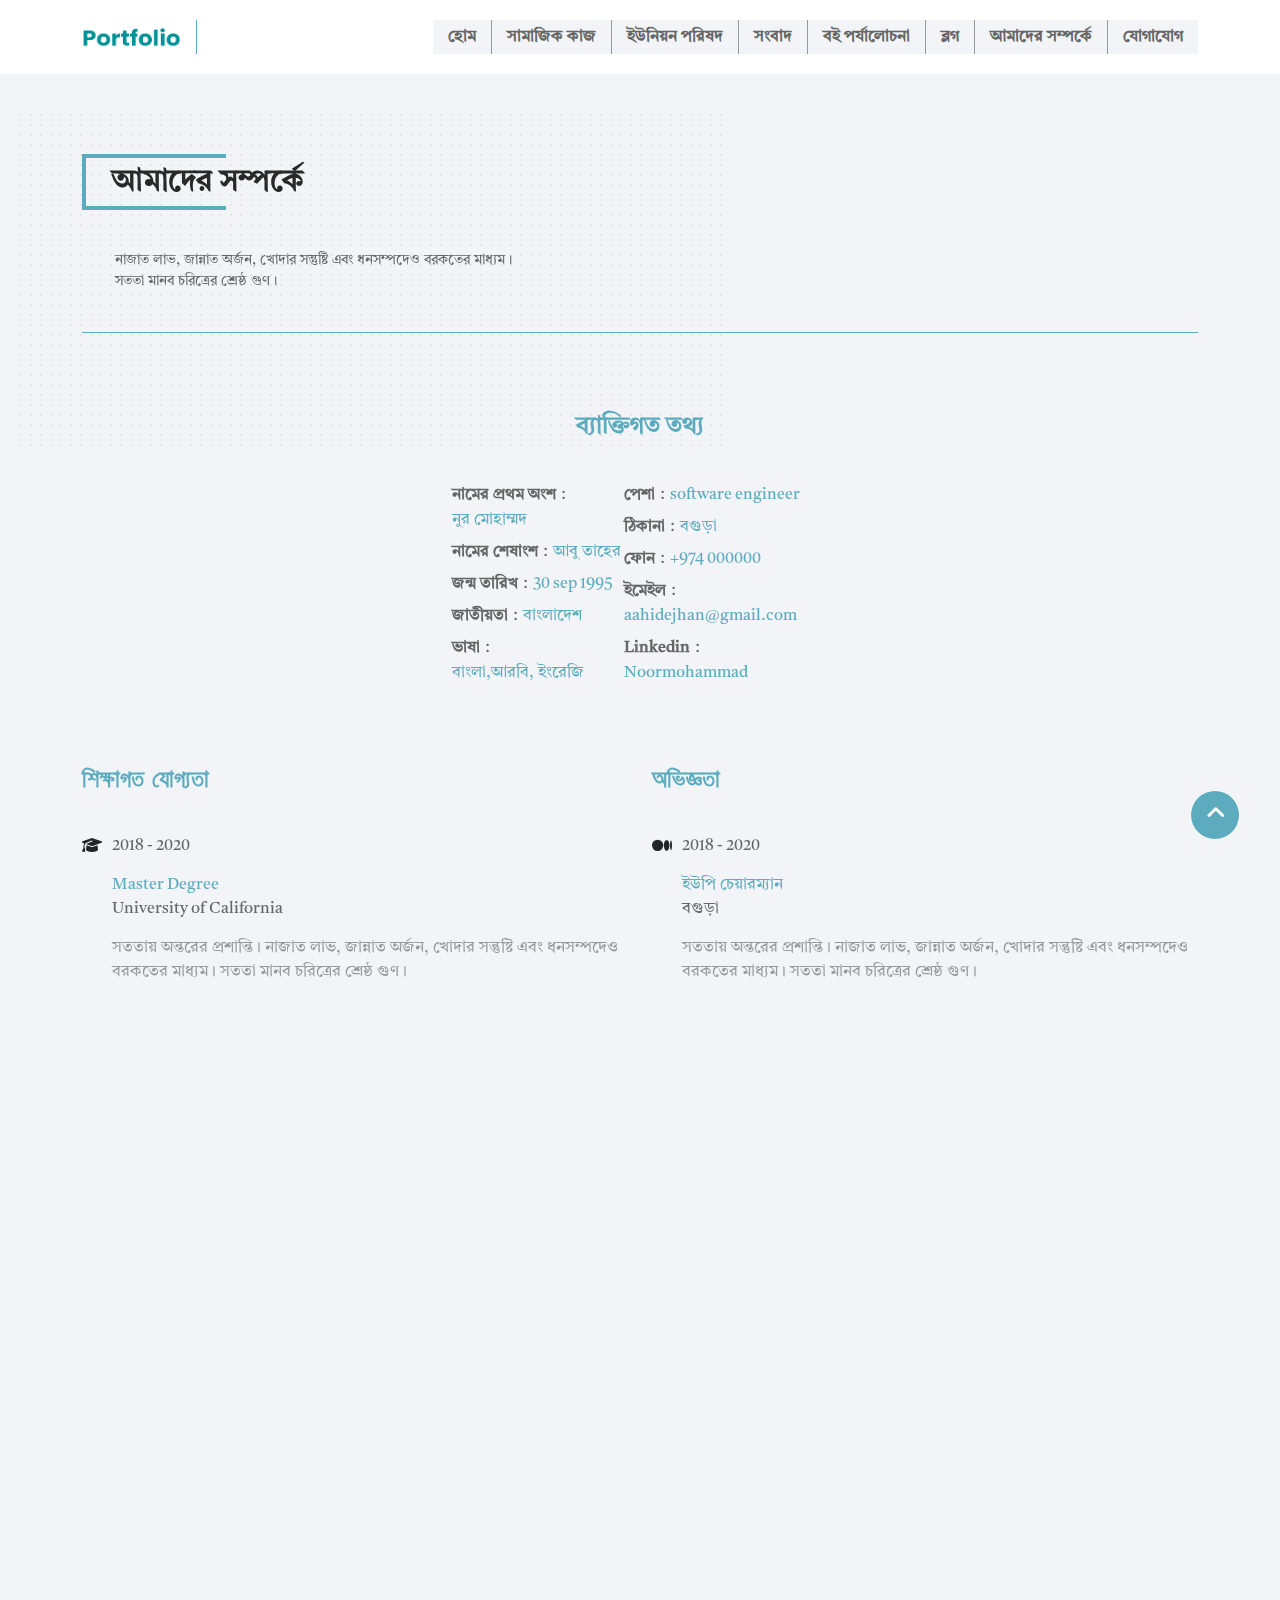
==== commit 57111ec2: "update" ====
--- a/about.html
+++ b/about.html
@@ -36,7 +36,7 @@
     <meta name="twitter:description" content="Amber Personal portfolio">
     <meta name="twitter:image" content="./assets/images/logo/dark_logo.png">
     <meta name="twitter:card" content="summary_large_image">
-    <title>Home</title>
+    <title>About us</title>
     <link rel="stylesheet" href="./assets/bootstrap/bootstrap.min.css">
     <link rel="stylesheet" href="./assets/icon/fontawesome-free-6.2.0-web/css/all.min.css">
     <link rel="stylesheet" href="./assets/styles/style.css">
@@ -58,30 +58,39 @@
                         <li>
                             <a href="index.html" class="menu_text">হোম</a>
                         </li>
+
+                        <li>
+                            <a href="social_work.html" class="menu_text">সামাজিক কাজ</a>
+                        </li>
+                        <li>
+                            <a href="union_porishad.html" class="menu_text">ইউনিয়ন পরিষদ</a>
+                        </li>
+                        <li>
+                            <a href="news.html" class="menu_text">সংবাদ</a>
+                        </li>
+                        <li>
+                            <a href="book_review.html" class="menu_text">বই পর্যালোচনা</a>
+                        </li>
+                        <li>
+                            <a href="blog.html" class="menu_text">ব্লগ</a>
+                        </li>
                         <li>
                             <a href="about.html" class="menu_text">আমাদের সম্পর্কে
                             </a>
                         </li>
                         <li>
-                            <a href="social_work.html" class="menu_text">সামাজিক কাজ</a>
-                        </li>
-                        <li>
-                            <a href="union_porishad.html" class="menu_text">ইউনিয়ন পরিষদ</a>
-                        </li>
-                        <li>
-                            <a href="news.html" class="menu_text">সংবাদ</a>
-                        </li>
-                        <li>
-                            <a href="book_review.html" class="menu_text">বই পর্যালোচনা</a>
-                        </li>
-                        <li>
-                            <a href="blog.html" class="menu_text">ব্লগ</a>
-                        </li>
-                        <li>
                             <a href="contact.html" class="menu_text">যোগাযোগ</a>
                         </li>
                     </ul>
                 </div>
+
+                <!-- responsive_menu_area start -->
+                <div class="responsive_menu_area">
+                    <a href="#" class="responsive_menu_icon">
+                        <i class="fa-solid fa-bars"></i>
+                    </a>
+                </div>
+                <!-- responsive_menu_area end -->
             </div>
         </div>
     </nav>
--- a/assets/styles/style.css
+++ b/assets/styles/style.css
@@ -1063,6 +1063,18 @@
   object-fit: cover;
   transition-duration: 0.4s;
 }
+.edit_union_porishad_card_area .image .overlay_area {
+  position: absolute;
+  bottom: 0px;
+  background-color: rgba(0, 0, 0, 0.6901960784);
+  width: 100%;
+  padding: 10px 10px 8px 10px;
+}
+.edit_union_porishad_card_area .image .overlay_area .item_title .title_area .title_text {
+  font-family: "bangla-font";
+  font-size: 14px;
+  color: #5dabbe;
+}
 
 .inner-page_and_side-ber-area {
   border: 0px solid red;
@@ -1343,8 +1355,8 @@
   gap: 10px;
 }
 .related_item_area .edit_details_social_work_card {
-  width: 140px;
-  height: 100px;
+  width: 308px;
+  height: 178px;
 }
 .related_item_area .edit_details_social_work_card .overlay-area {
   border: 0px solid red;
@@ -1352,7 +1364,7 @@
   top: 0px;
   left: 0px;
   height: 100%;
-  padding: 5px;
+  padding: 20px;
   transition-duration: 0.4s;
 }
 .related_item_area .edit_details_social_work_card .overlay-area .overlay-area_content {
@@ -1392,7 +1404,7 @@
 .related_item_area .edit_details_social_work_card .overlay-area .overlay-area_content .image_title .title_text {
   border: 0px solid red;
   font-family: "bangla-font";
-  font-size: 10px;
+  font-size: 12px;
   color: #5dabbe;
 }
 .related_item_area .edit_details_news_item_card {
@@ -2156,6 +2168,8 @@
 }
 .union_porishad_area .union_porishad_area_content .union_porishad_left_and_right_area .left_area .union_porishad_text_and_link_area .description_area {
   border: 0px solid red;
+  height: 326px;
+  overflow: hidden;
 }
 .union_porishad_area .union_porishad_area_content .union_porishad_left_and_right_area .left_area .union_porishad_text_and_link_area .description_area .description_text {
   border: 0px solid red;
